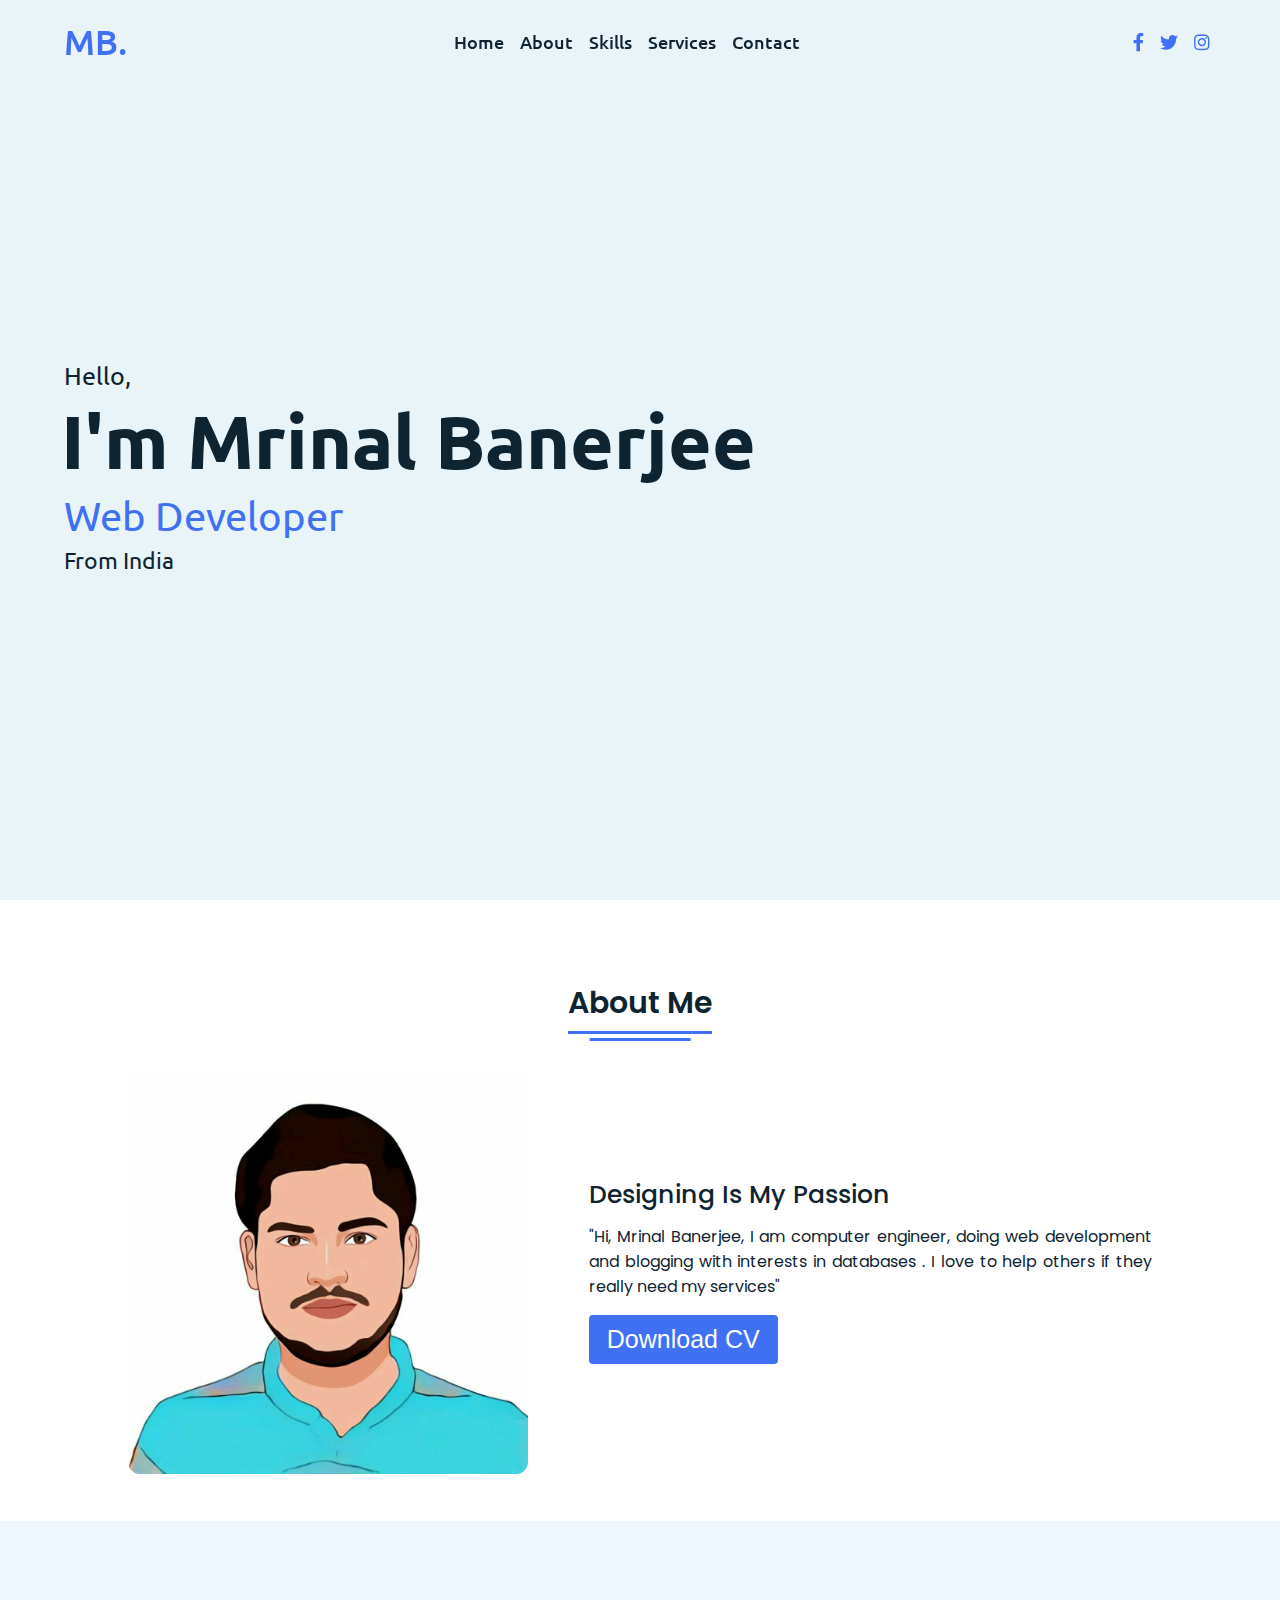
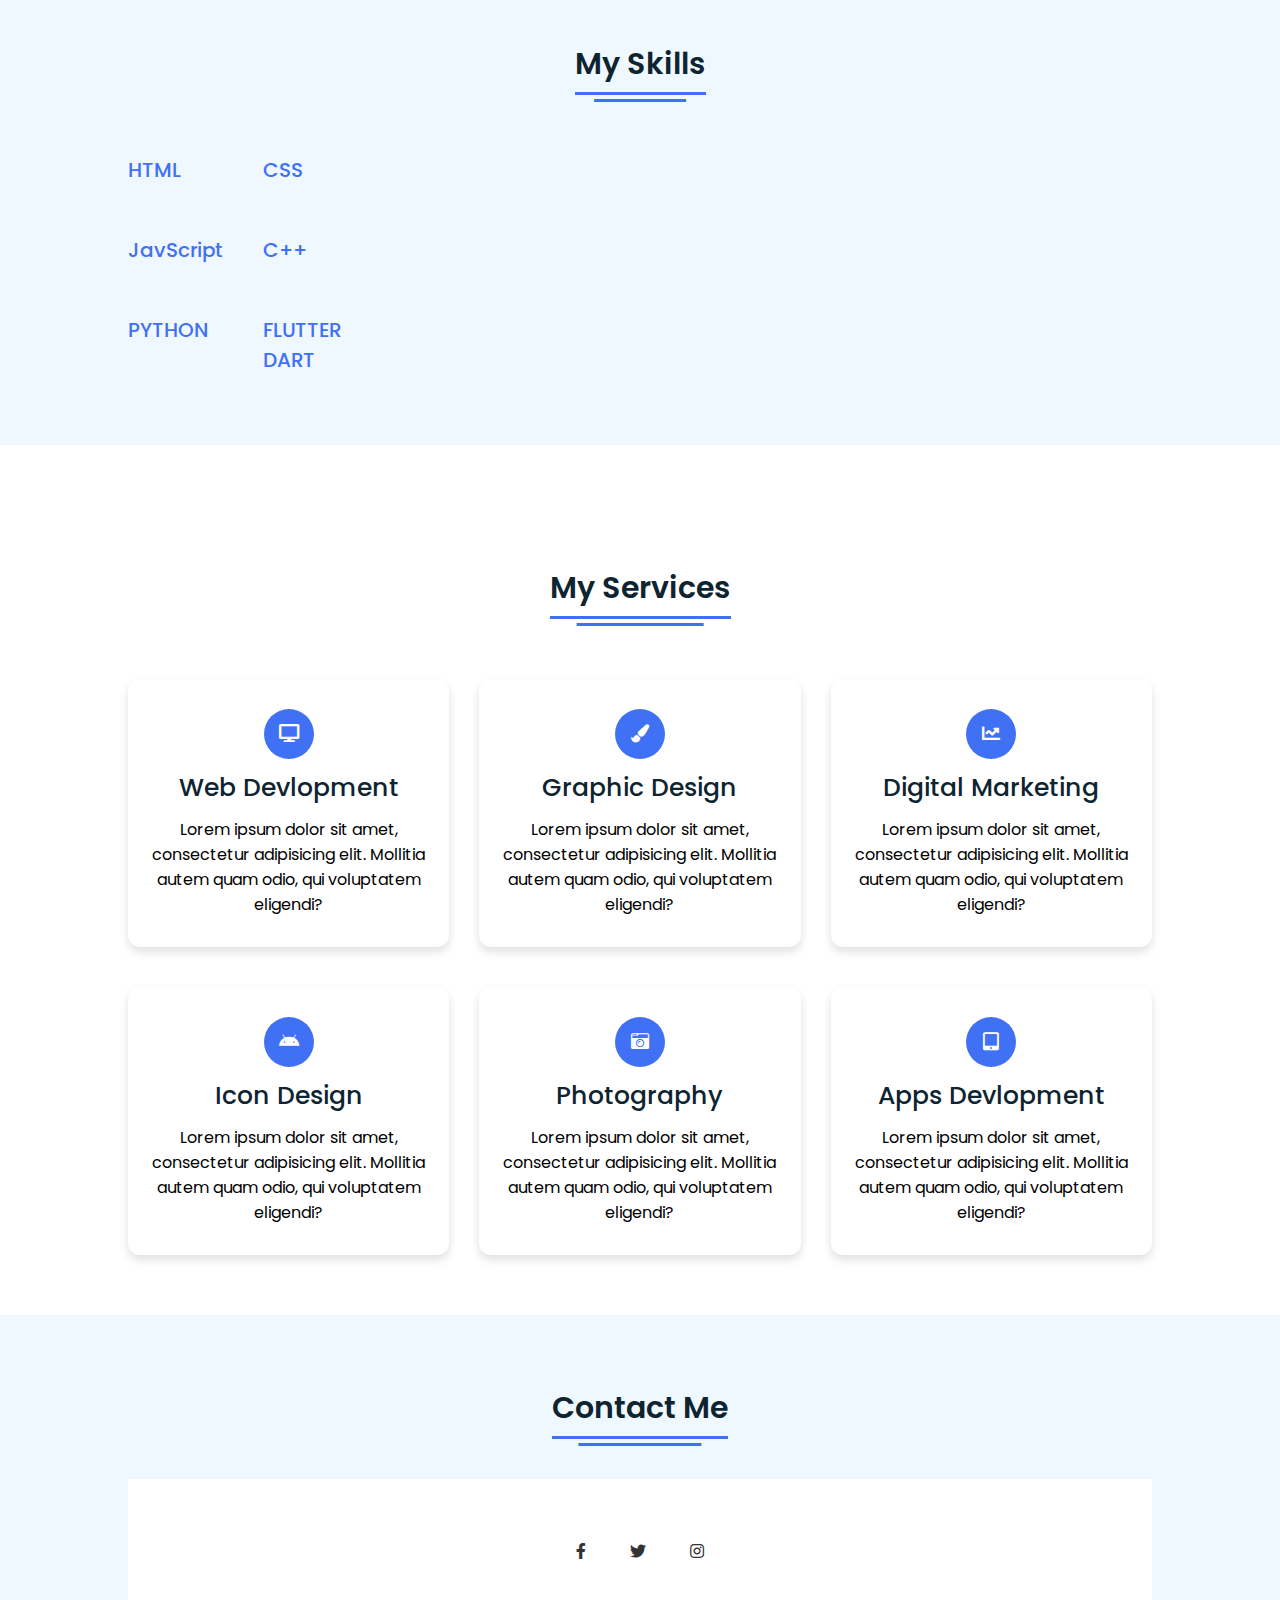
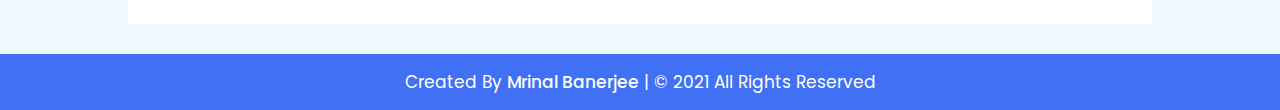
==== index.html @ da4ab326 "Update index.html" ====
<!DOCTYPE html>
<!-- Designined by indicoderz | www.youtube.com/indicoderz -->
<html lang="en" dir="ltr">
  <head>
    <meta charset="UTF-8">
    <title>Mrinal Banerjee</title>
<meta name="description" content="Hi, Mrinal Banerjee, I am computer engineer, doing web development and blogging with interests in databases . I love to help others if they really need my services">
  <meta name="keywords" content="Mrinal Banerjee, mrinal banerjee, mrinal,banerjee,mb>
  <meta name="author" content="Mrinal Banerjee">
    <link rel="stylesheet" href="style.css">
    <!-- Fontawesome CDN Link -->
    <link rel="stylesheet" href="https://cdnjs.cloudflare.com/ajax/libs/font-awesome/5.15.2/css/all.min.css"/>
     <meta name="viewport" content="width=device-width, initial-scale=1.0">
   </head>
<body>
  <!-- Move to up button -->
  <div class="scroll-button">
    <a href="#home"><i class="fas fa-arrow-up"></i></a>
  </div>
  <!-- navgaition menu -->
  <nav>
    <div class="navbar">
      <div class="logo"><a href="#">MB.</a></div>
      <ul class="menu">
          <li><a href="#home">Home</a></li>
          <li><a href="#about">About</a></li>
          <li><a href="#skills">Skills</a></li>
          <li><a href="#services">Services</a></li>
          <li><a href="#contact">Contact</a></li>
          <div class="cancel-btn">
            <i class="fas fa-times"></i>
          </div>
      </ul>
      <div class="media-icons">
        <a href="#"><i class="fab fa-facebook-f"></i></a>
        <a href="#"><i class="fab fa-twitter"></i></a>
        <a href="#"><i class="fab fa-instagram"></i></a>
      </div>
    </div>
    <div class="menu-btn">
      <i class="fas fa-bars"></i>
    </div>
  </nav>

<!-- Home Section Start -->
 <section class="home" id="home">
   <div class="home-content">
     <div class="text">
       <div class="text-one">Hello,</div>
       <div class="text-two">I'm Mrinal Banerjee</div>
       <div class="text-three">Web Developer</div>
       <div class="text-four">From India</div>
     </div>
   <!-- <div class="button">
       <button>Hire Me</button>
     </div> -->
   </div>
 </section>

<!-- About Section Start -->
<section class="about" id="about">
  <div class="content">
    <div class="title"><span>About Me</span></div>
  <div class="about-details">
    <div class="left">
      <img src="IMG_20210428_174541.jpg" alt="">
    </div>
    <div class="right">
      <div class="topic">Designing Is My Passion</div>
      <p>"Hi, Mrinal Banerjee, I am computer engineer, doing web development and blogging with interests in databases . I love to help others if they really need my services"</p>
 
<div class="button">
        <button>Download CV</button>
      </div>
    </div>
  </div>
  </div>
</section>

<!-- My Skill Section Start -->
<!-- Section Tag and Other Div will same where we need to put same CSS -->
<section class="skills" id="skills">
 <div class="content">
   <div class="title"><span>My Skills</span></div>
   <div class="skills-details">
     <div class="text">
     <!-- <div class="topic">Skills Reflects Our Knowledge</div>
       <p>Lorem ipsum dolor sit amet, consectetur adipisicing elit. Minus natus tenetur tempora? Quasi, rem quas omnis. Porro rem aspernatur reiciendis ut praesentium minima ad, quos, officia! Illo libero, et, distinctio repellat sed nesciunt est modi quaerat placeat. Quod molestiae, alias?</p>
      
 <div class="experience">
         <div class="num">10</div>
         <div class="exp">Years Of <br> Experience</div>
       </div>
     </div> -->
     <div class="boxes">
       <div class="box">
         <div class="topic">HTML</div>
         
       </div>
       <div class="box">
         <div class="topic">CSS</div>
         
       </div>
       <div class="box">
         <div class="topic">JavScript</div>
         
       </div>
       <div class="box">
         <div class="topic">C++</div>
        
       </div>
       <div class="box">
         <div class="topic">PYTHON</div>
       </div>
<div class="box">
<div class="topic">FLUTTER DART</div>
       </div>

     </div>
   </div>
 </div>
</section>

<!-- My Services Section Start -->
 <section class="services" id="services">
   <div class="content">
     <div class="title"><span>My Services</span></div>
     <div class="boxes">
       <div class="box">
         <div class="icon">
           <i class="fas fa-desktop"></i>
       </div>
       <div class="topic">Web Devlopment</div>
       <p>Lorem ipsum dolor sit amet, consectetur adipisicing elit. Mollitia autem quam odio, qui voluptatem eligendi?</p>
     </div>
       <div class="box">
         <div class="icon">
           <i class="fas fa-paint-brush"></i>
       </div>
       <div class="topic">Graphic Design</div>
       <p>Lorem ipsum dolor sit amet, consectetur adipisicing elit. Mollitia autem quam odio, qui voluptatem eligendi?</p>
     </div>
       <div class="box">
         <div class="icon">
           <i class="fas fa-chart-line"></i>
       </div>
       <div class="topic">Digital Marketing</div>
       <p>Lorem ipsum dolor sit amet, consectetur adipisicing elit. Mollitia autem quam odio, qui voluptatem eligendi?</p>
     </div>
       <div class="box">
         <div class="icon">
           <i class="fab fa-android"></i>
       </div>
       <div class="topic">Icon Design</div>
       <p>Lorem ipsum dolor sit amet, consectetur adipisicing elit. Mollitia autem quam odio, qui voluptatem eligendi?</p>
     </div>
       <div class="box">
         <div class="icon">
           <i class="fas fa-camera-retro"></i>
       </div>
       <div class="topic">Photography</div>
       <p>Lorem ipsum dolor sit amet, consectetur adipisicing elit. Mollitia autem quam odio, qui voluptatem eligendi?</p>
     </div>
       <div class="box">
         <div class="icon">
           <i class="fas fa-tablet-alt"></i>
       </div>
       <div class="topic">Apps Devlopment</div>
       <p>Lorem ipsum dolor sit amet, consectetur adipisicing elit. Mollitia autem quam odio, qui voluptatem eligendi?</p>
     </div>
   </div>
   </div>
 </section>

<!-- Contact Me section Start -->
<section class="contact" id="contact">
  <div class="content">
    <div class="title"><span>Contact Me</span></div>
    <div class="me-icons">
  <i class="fab fa-facebook-f" aria-hidden="true"></i>
  <i class="fab fa-twitter" aria-hidden="true"></i>
  <i class="fab fa-instagram" aria-hidden="true"></i>
</div>
</section>

<!-- Footer Section Start -->
<footer>
  <div class="text">
    <span>Created By <a href="https://mrinalbanerjee.github.io" >Mrinal Banerjee</a> | &#169; 2021 All Rights Reserved</span>
  </div>
</footer>

  <script src="script.js"></script>
</body>
</html>
---- style.css ----
/* Google Font CDN Link */
@import url('https://fonts.googleapis.com/css2?family=Poppins:wght@400;500;600;700&family=Ubuntu:wght@400;500;700&display=swap');
*{
  margin: 0;
  padding: 0;
  box-sizing: border-box;
  text-decoration: none;
  scroll-behavior: smooth;
}

/* Custom Scroll Bar CSS */
::-webkit-scrollbar {
    width: 10px;
}
::-webkit-scrollbar-track {
    background: #f1f1f1;
}
::-webkit-scrollbar-thumb {
    background: #6e93f7;
    border-radius: 12px;
    transition: all 0.3s ease;
}

::-webkit-scrollbar-thumb:hover {
    background: #4070f4;
}
/* navbar styling */
nav{
  position: fixed;
  width: 100%;
  padding: 20px 0;
  z-index: 998;
  transition: all 0.3s ease;
  font-family: 'Ubuntu', sans-serif;
}
nav.sticky{
  background: #4070f4;
  padding: 13px 0;
}
nav .navbar{
  width: 90%;
  display: flex;
  justify-content: space-between;
  align-items: center;
  margin: auto;
}
nav .navbar .logo a{
  font-weight: 500;
  font-size: 35px;
  color: #4070f4;
}
nav.sticky .navbar .logo a{
  color: #fff;
}
nav .navbar .menu{
  display: flex;
  position: relative;
}
nav .navbar .menu li{
  list-style: none;
  margin: 0 8px;
}
.navbar .menu a{
  font-size: 18px;
  font-weight: 500;
  color: #0E2431;
  padding: 6px 0;
  transition: all 0.4s ease;
}
.navbar .menu a:hover{
  color: #4070f4;
}
nav.sticky .menu a{
  color: #FFF;
}
nav.sticky .menu a:hover{
  color: #0E2431;
}
.navbar .media-icons a{
  color: #4070f4;
  font-size: 18px;
  margin: 0 6px;
}
nav.sticky .media-icons a{
  color: #FFF;
}

/* Side Navigation Menu Button CSS */
nav .menu-btn,
.navbar .menu .cancel-btn{
  position: absolute;
  color: #fff;
  right: 30px;
  top: 20px;
  font-size: 20px;
  cursor: pointer;
  transition: all 0.3s ease;
  display: none;
}
nav .menu-btn{
  color: #4070f4;
}
nav.sticky .menu-btn{
  color: #FFF;
}
.navbar .menu .menu-btn{
  color: #fff;
}

/* home section styling */
.home{
  height: 100vh;
  width: 100%;
  background: #e8f4f8;
  background-size: cover;
  background-position: center;
  background-attachment: fixed;
  font-family: 'Ubuntu', sans-serif;
}
.home .home-content{
  width: 90%;
  height: 100%;
  margin: auto;
  display: flex;
  flex-direction: column;
  justify-content: center;
}
.home .text-one{
  font-size: 25px;
  color: #0E2431;
}
.home .text-two{
  color: #0E2431;
  font-size: 75px;
  font-weight: 600;
  margin-left: -3px;
}
.home .text-three{
  font-size: 40px;
  margin: 5px 0;
  color: #4070f4;
}
.home .text-four{
  font-size: 23px;
  margin: 5px 0;
  color: #0E2431;
}
.home .button{
  margin: 14px 0;
}
.home .button button{
  outline: none;
  padding: 8px 16px;
  border-radius: 6px;
  font-size: 25px;
  font-weight: 400;
  background: #4070f4;
  color: #fff;
  cursor: pointer;
  border: 2px solid transparent;
  transition: all 0.4s ease;
}
.home .button button:hover{
  border-color: #4070f4;
  background-color: #fff;
  color: #4070f4;
}

/* About Section Styling */
/* Those Elements Where We Have Apply Same CSS,
 I'm Selecting Directly 'Section Tag' and 'Class'  */
section{
  padding-top: 40px;
}
section .content{
  width: 80%;
  margin: 40px auto;
  font-family: 'Poppins', sans-serif;
}
.about .about-details{
  display: flex;
  justify-content: space-between;
  align-items: center;
}
section .title{
  display: flex;
  justify-content: center;
  margin-bottom: 40px;
}
section .title span{
  color: #0E2431;
  font-size: 30px;
  font-weight: 600;
  position: relative;
  padding-bottom: 8px;
}
section .title span::before,
section .title span::after{
  content: '';
  position: absolute;
  height: 3px;
  width: 100%;
  background: #4070f4;
  left: 0;
  bottom: 0;
}
section .title span::after{
  bottom: -7px;
  width: 70%;
  left: 50%;
  transform: translateX(-50%);
}
.about .about-details .left{
  width: 45%;
}
.about .left img{
  height: 400px;
  width: 400px;
  object-fit: cover;
  border-radius: 12px;
}
.about-details .right{
  width: 55%;
}
section  .topic{
  color: #0E2431;
  font-size: 25px;
  font-weight: 500;
  margin-bottom: 10px;
}
.about-details .right p{
  text-align: justify;
  color: #0E2431;
}
section .button{
  margin: 16px 0;
}
section .button button{
  outline: none;
  padding: 8px 16px;
  border-radius: 4px;
  font-size: 25px;
  font-weight: 400;
  background: #4070f4;
  color: #fff;
  border: 2px solid transparent;
  cursor: pointer;
  transition: all 0.4s ease;
}
section .button button:hover{
  border-color: #4070f4;
  background-color: #fff;
  color: #4070f4;
}

 /* My Skills CSS */
 .skills{
   background: #F0F8FF;
 }
 .skills .content{
   padding: 40px 0;
 }
 .skills .skills-details{
   display: flex;
   justify-content: space-between;
   align-items: center;
 }
 .skills-details .text{
   width: 50%;
 }
 .skills-details p{
   color: #0E2431;
   text-align: justify;
 }
.skills .skills-details .experience{
  display: flex;
  align-items: center;
  margin: 0 10px;
}
.skills-details .experience .num{
  color: #0E2431;
  font-size: 80px;
}
.skills-details .experience .exp{
  color: #0E2431;
  margin-left: 20px;
  font-size: 18px;
  font-weight: 500;
  margin: 0 6px;
}
.skills-details .boxes{
  width: 45%;
  display: flex;
  flex-wrap: wrap;
  justify-content: space-between;
}
.skills-details .box{
  width: calc(100% / 2 - 20px);
  margin: 20px 0;
}
.skills-details .boxes .topic{
  font-size: 20px;
  color: #4070f4;
}
.skills-details .boxes .per{
  font-size: 60px;
  color: #4070f4;
}

/* My Services CSS */
.services .boxes{
  display: flex;
  flex-wrap: wrap;
  justify-content: space-between;
}
.services .boxes .box{
  margin: 20px 0;
  width: calc(100% / 3 - 20px);
  text-align: center;
  border-radius: 12px;
  padding: 30px 10px;
  box-shadow: 0 5px 10px rgba(0, 0, 0, 0.12);
  cursor: default;
  transition: all 0.4s ease;
}
.services .boxes .box:hover{
  background: #4070f4;
  color: #fff;
}
.services .boxes .box .icon{
  height: 50px;
  width: 50px;
  background: #4070f4;
  border-radius: 50%;
  text-align: center;
  line-height: 50px;
  font-size: 18px;
  color: #fff;
  margin: 0 auto 10px auto;
  transition: all 0.4s ease;
}
.boxes .box:hover .icon{
  background-color: #fff;
  color: #4070f4;
}
.services .boxes .box:hover .topic,
.services .boxes .box:hover p{
  color: #0E2431;
  transition: all 0.4s ease;
}
.services .boxes .box:hover .topic,
.services .boxes .box:hover p{
  color: #fff;
}
/* Contact Me CSS */
.contact{
  background: #F0F8FF;
}
.contact .content{
  margin: 0 auto;
  padding: 30px 0;
}
.contact .text{
  width: 80%;
  text-align: center;
  margin: auto;
}

/* Footer CSS */
footer{
  background: #4070f4;
  padding: 15px 0;
  text-align: center;
  font-family: 'Poppins', sans-serif;
}
footer .text span{
  font-size: 17px;
  font-weight: 400;
  color: #fff;
}
footer .text span a{
  font-weight: 500;
  color: #FFF;
}
footer .text span a:hover{
  text-decoration: underline;
}
/* Scroll TO Top Button CSS */
.scroll-button a{
  position: fixed;
  bottom: 20px;
  right: 20px;
  color: #fff;
  background: #4070f4;
  padding: 7px 12px;;
  font-size: 18px;
  border-radius: 6px;
  box-shadow: rgba(0, 0, 0, 0.15);
  display: none;
}

/* Responsive Media Query */
@media (max-width: 1190px) {
  section .content{
    width: 85%;
  }
}
@media (max-width: 1000px) {
  .about .about-details{
    justify-content: center;
    flex-direction: column;
  }
  .about .about-details .left{
    display: flex;
    justify-content: center;
    width: 100%;
  }
  .about-details .right{
    width: 90%;
    margin: 40px 0;
  }
  .services .boxes .box{
    margin: 20px 0;
    width: calc(100% / 2 - 20px);
  }
}
@media (max-width: 900px) {
  .about .left img{
    height: 350px;
    width: 350px;
  }
}

@media (max-width: 750px) {
  nav .navbar{
    width: 90%;
  }
  nav .navbar .menu{
    position: fixed;
    left: -100%;
    top: 0;
    background: #0E2431;
    height: 100vh;
    max-width: 400px;
    width: 100%;
    padding-top: 60px;
    flex-direction: column;
    align-items: center;
    transition: all 0.5s ease;
  }
  .navbar.active .menu{
    left: 0;
  }
  nav .navbar .menu a{
    font-size: 23px;
    display: block;
    color: #fff;
    margin: 10px 0;
  }
  nav.sticky .menu a:hover{
    color: #4070f4;
  }
  nav .navbar .media-icons{
    display: none;
  }
  nav .menu-btn,
  .navbar .menu .cancel-btn{
    display: block;
  }
  .home .text-two{
    font-size: 65px;
  }
  .home .text-three{
    font-size: 35px;
  }
  .skills .skills-details{
    align-items: center;
    justify-content: center;
    flex-direction: column;
  }
  .skills-details .text{
    width: 100%;
    margin-bottom: 50px;
  }
  .skills-details .boxes{
    justify-content: center;
    align-items: center;
    width: 100%;
  }
  .services .boxes .box{
    margin: 20px 0;
    width: 100%;
  }
  .contact .text{
    width: 100%;
}
}

@media (max-width: 500px){
  .home .text-two{
    font-size: 55px;
  }
  .home .text-three{
    font-size: 33px;
  }
  .skills-details .boxes .per{
    font-size: 50px;
    color: #4070f4;
  }
}
.me-icons{
  padding: 60px 0;
  text-align: center;
  background: #fff;
  i{
    margin: 0 20px;
    color: #333;
    cursor: pointer;
  }
}

.me-icons {
  i{
    &:hover{
	    		color: #ef43a1;
	    		@include transition(all 300ms cubic-bezier(0.785, 0.135, 0.15, 0.86));
          @include transform(scale(1.5));
    }
  }
}
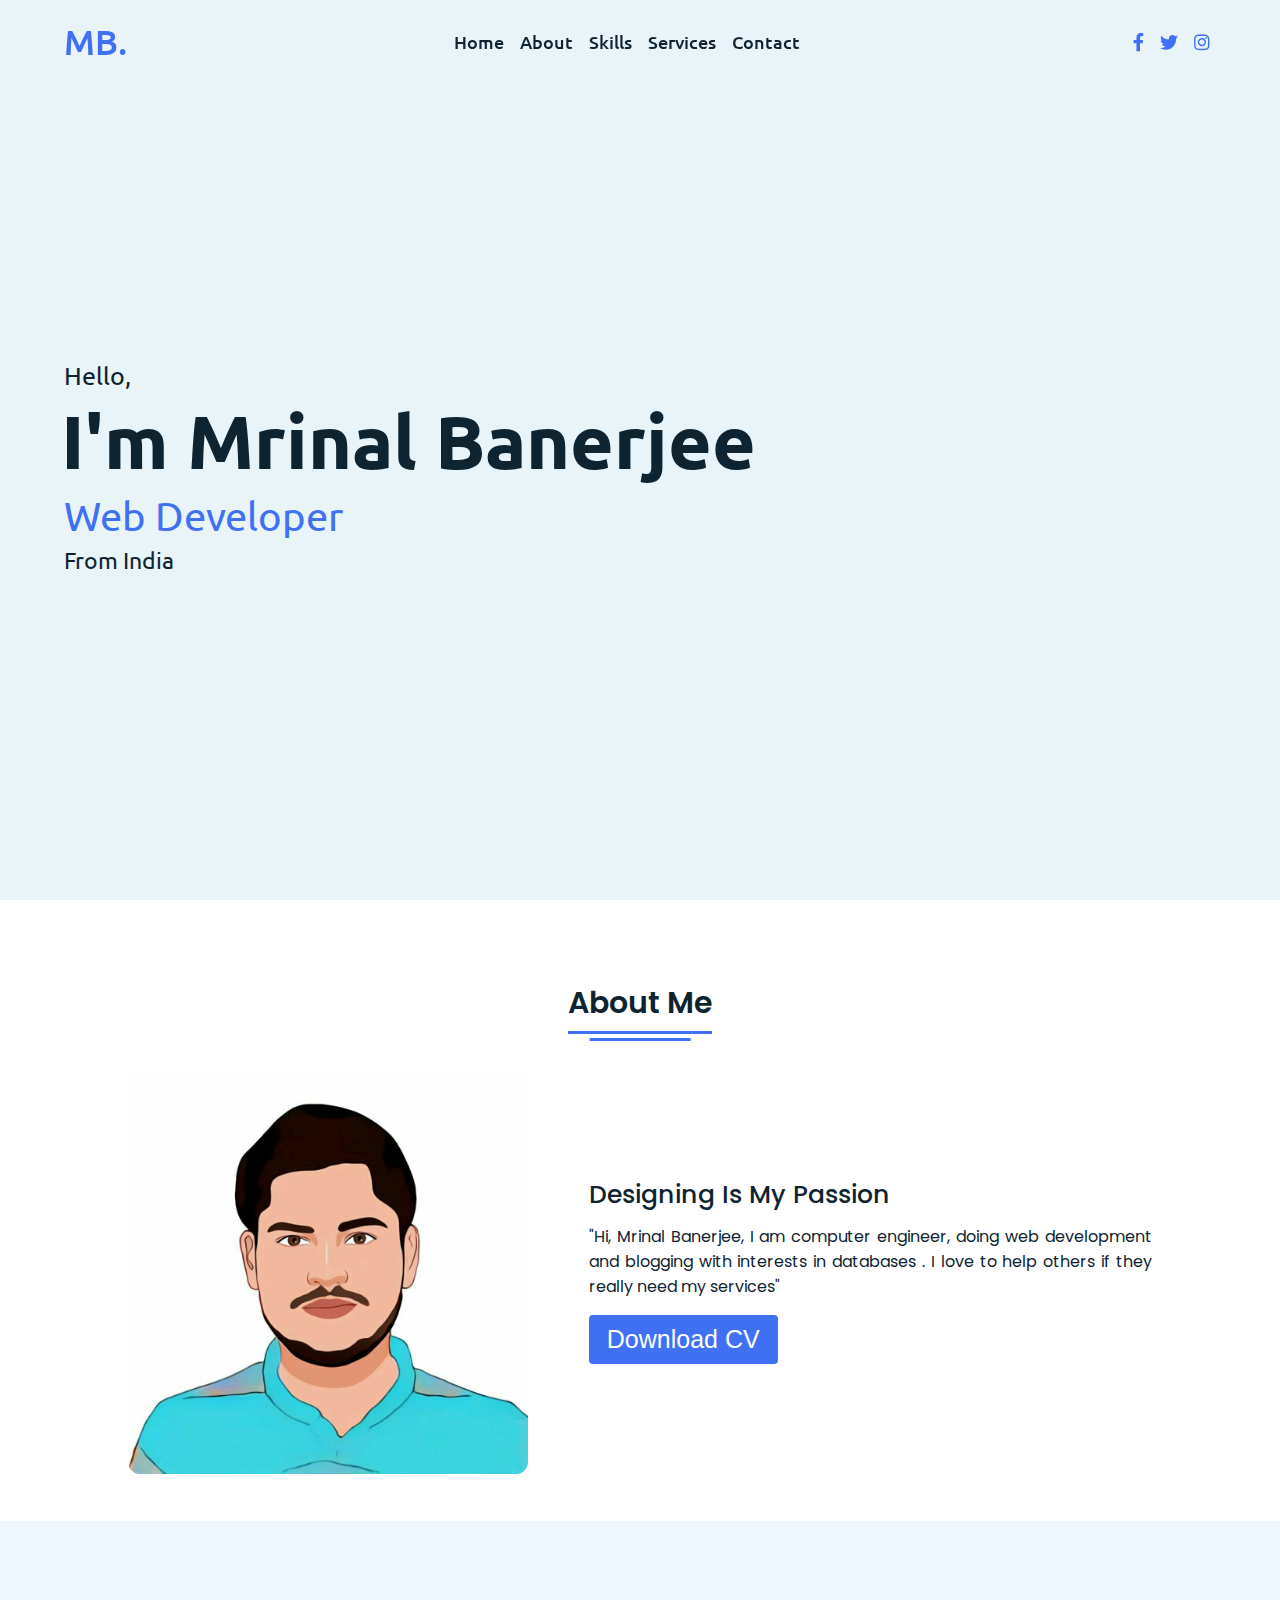
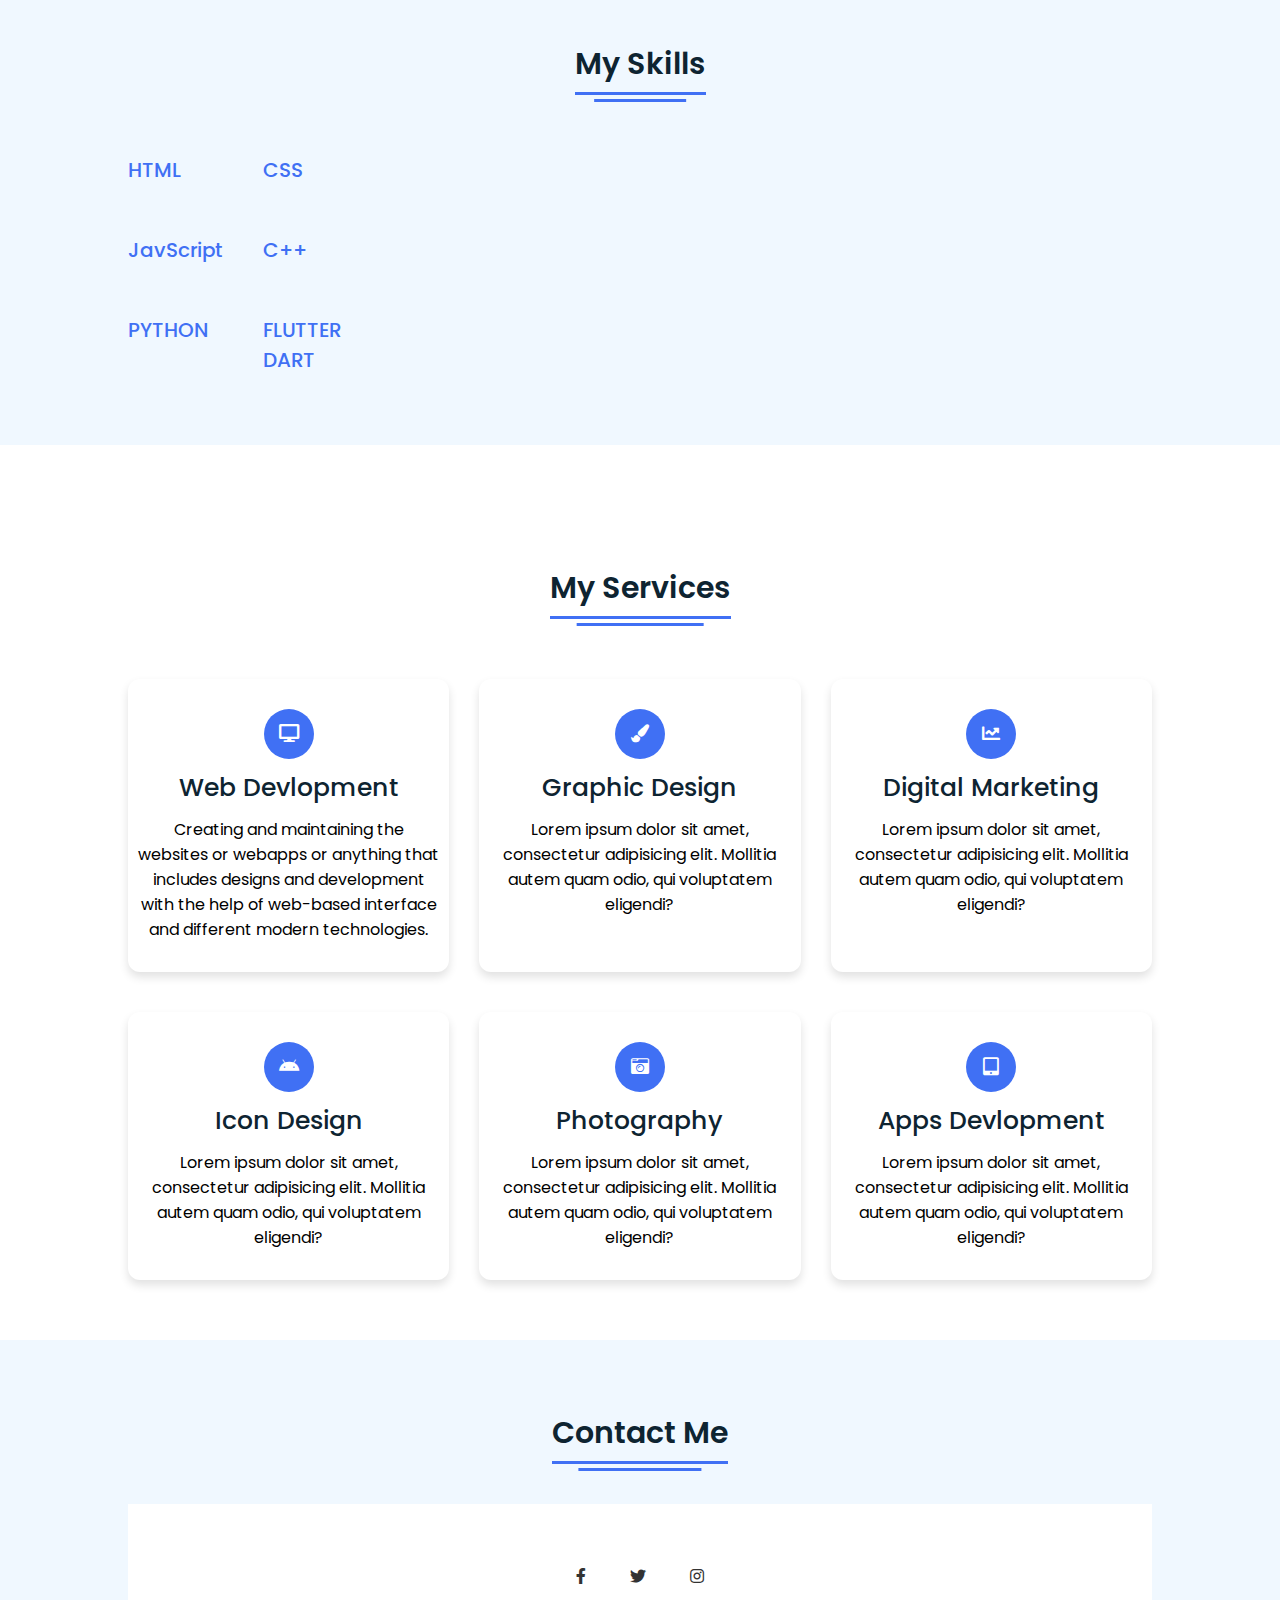
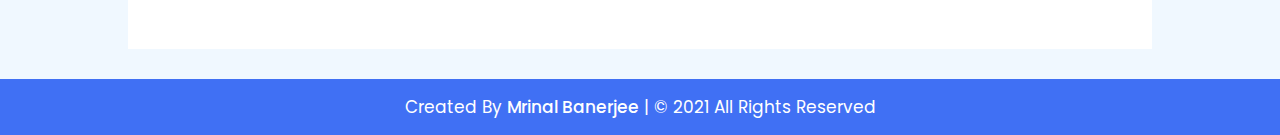
==== commit ebe1af01: "Update index.html" ====
--- a/index.html
+++ b/index.html
@@ -131,8 +131,8 @@
            <i class="fas fa-desktop"></i>
        </div>
        <div class="topic">Web Devlopment</div>
-       <p>Lorem ipsum dolor sit amet, consectetur adipisicing elit. Mollitia autem quam odio, qui voluptatem eligendi?</p>
-     </div>
+       <p>Creating and maintaining the websites or webapps or anything that includes designs and development with the help of web-based interface and different modern technologies.</p>
+</div>
        <div class="box">
          <div class="icon">
            <i class="fas fa-paint-brush"></i>
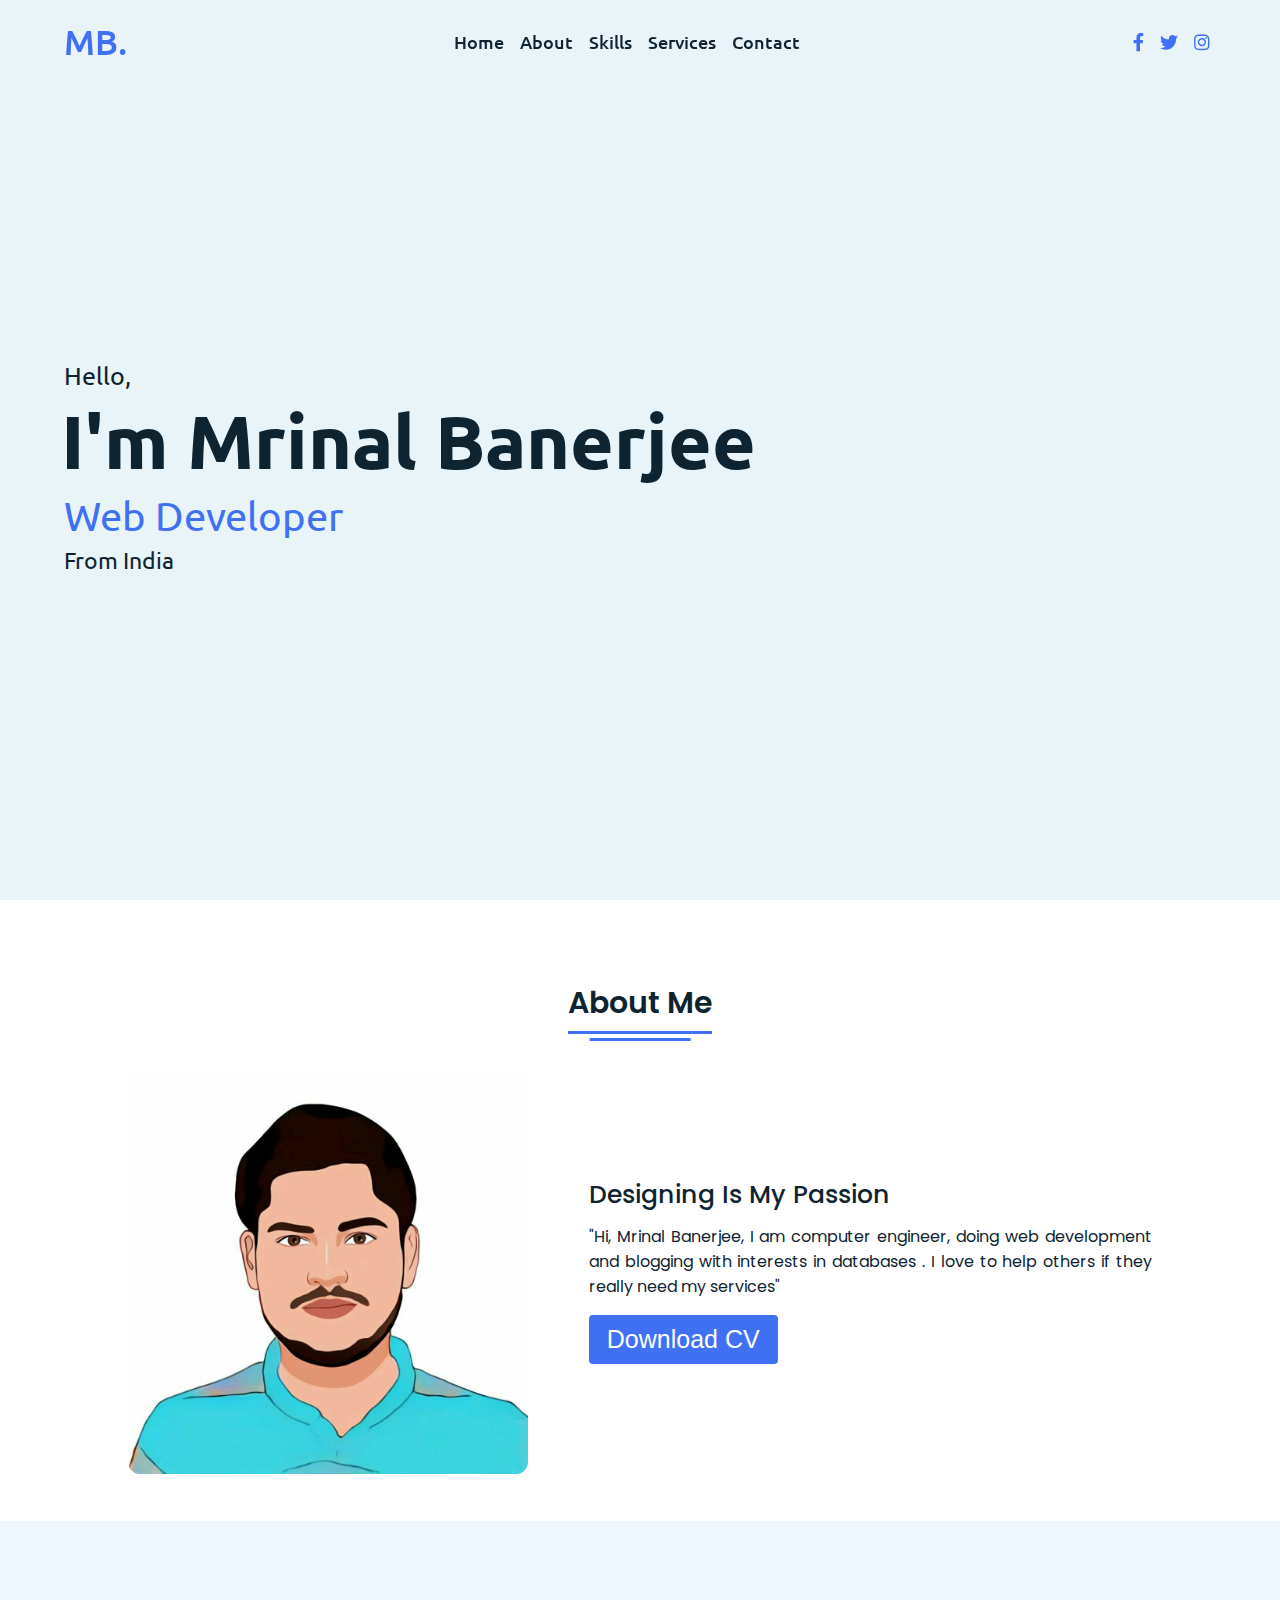
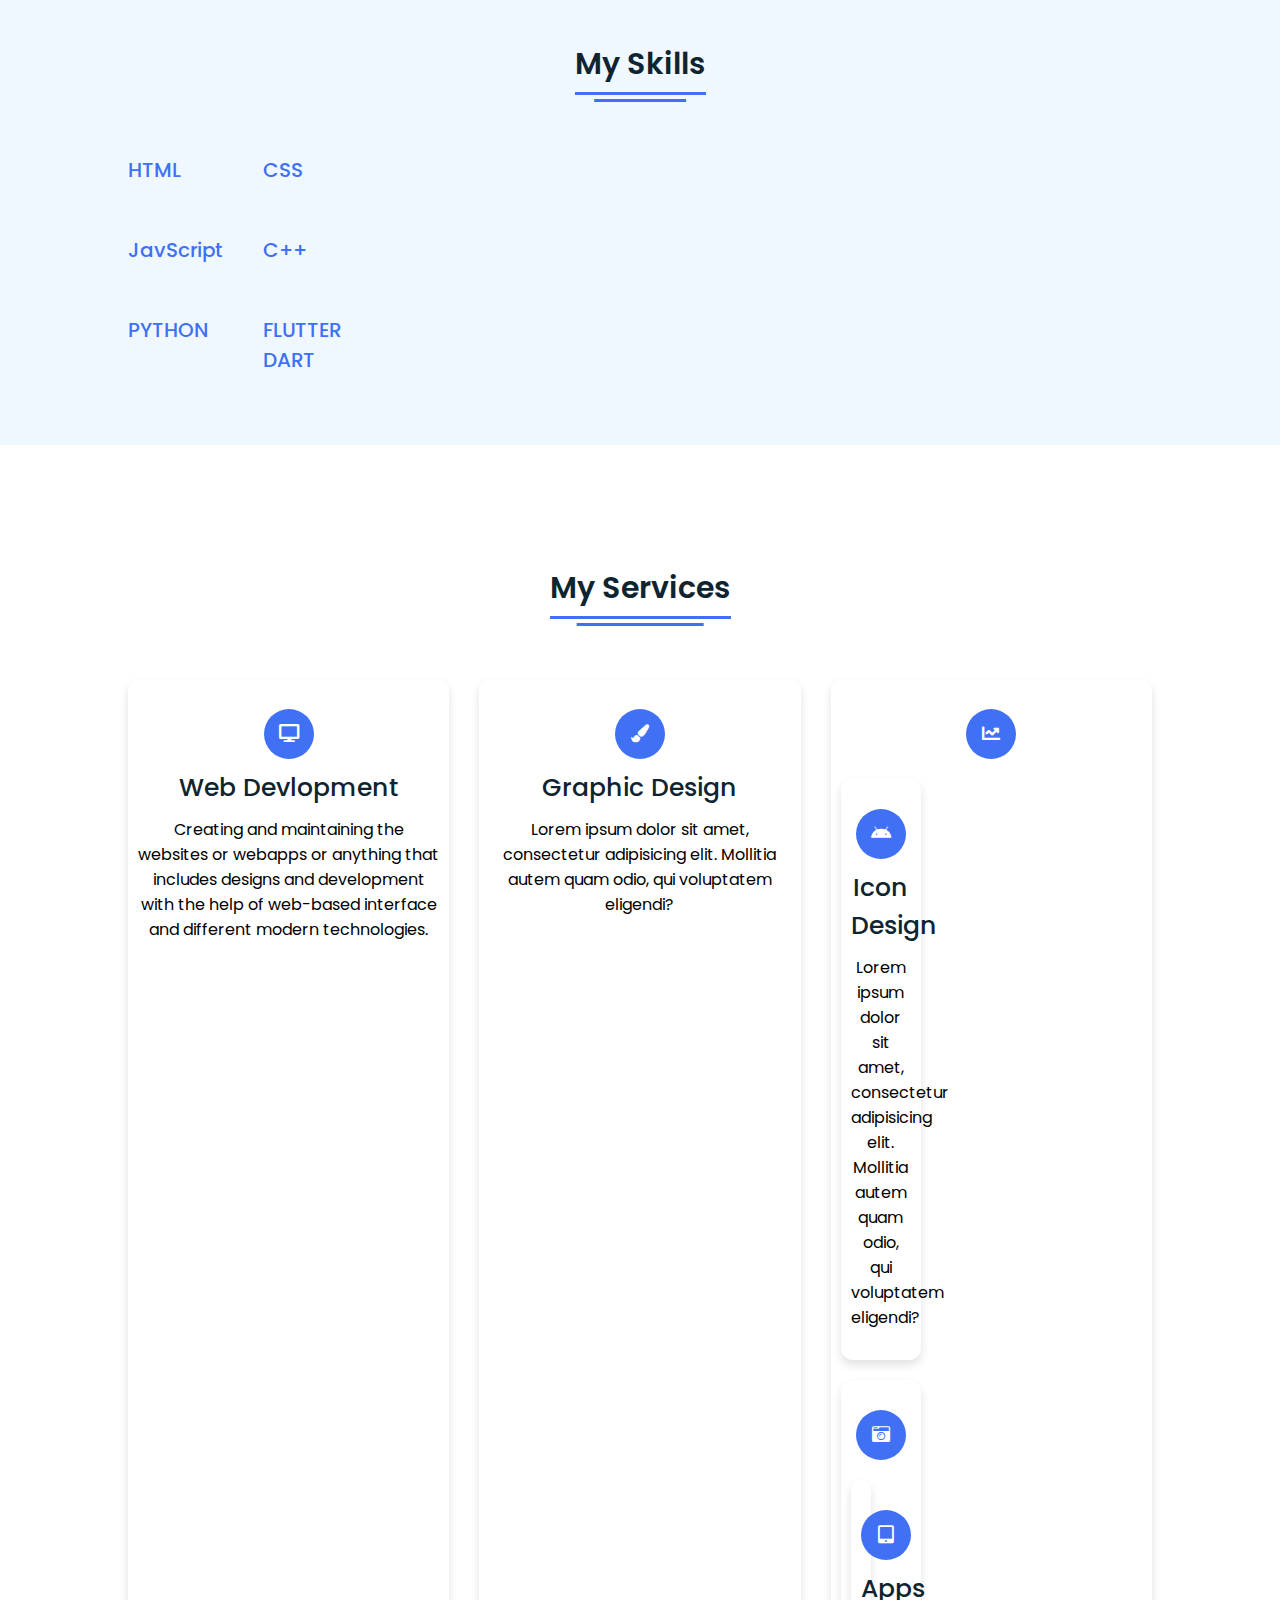
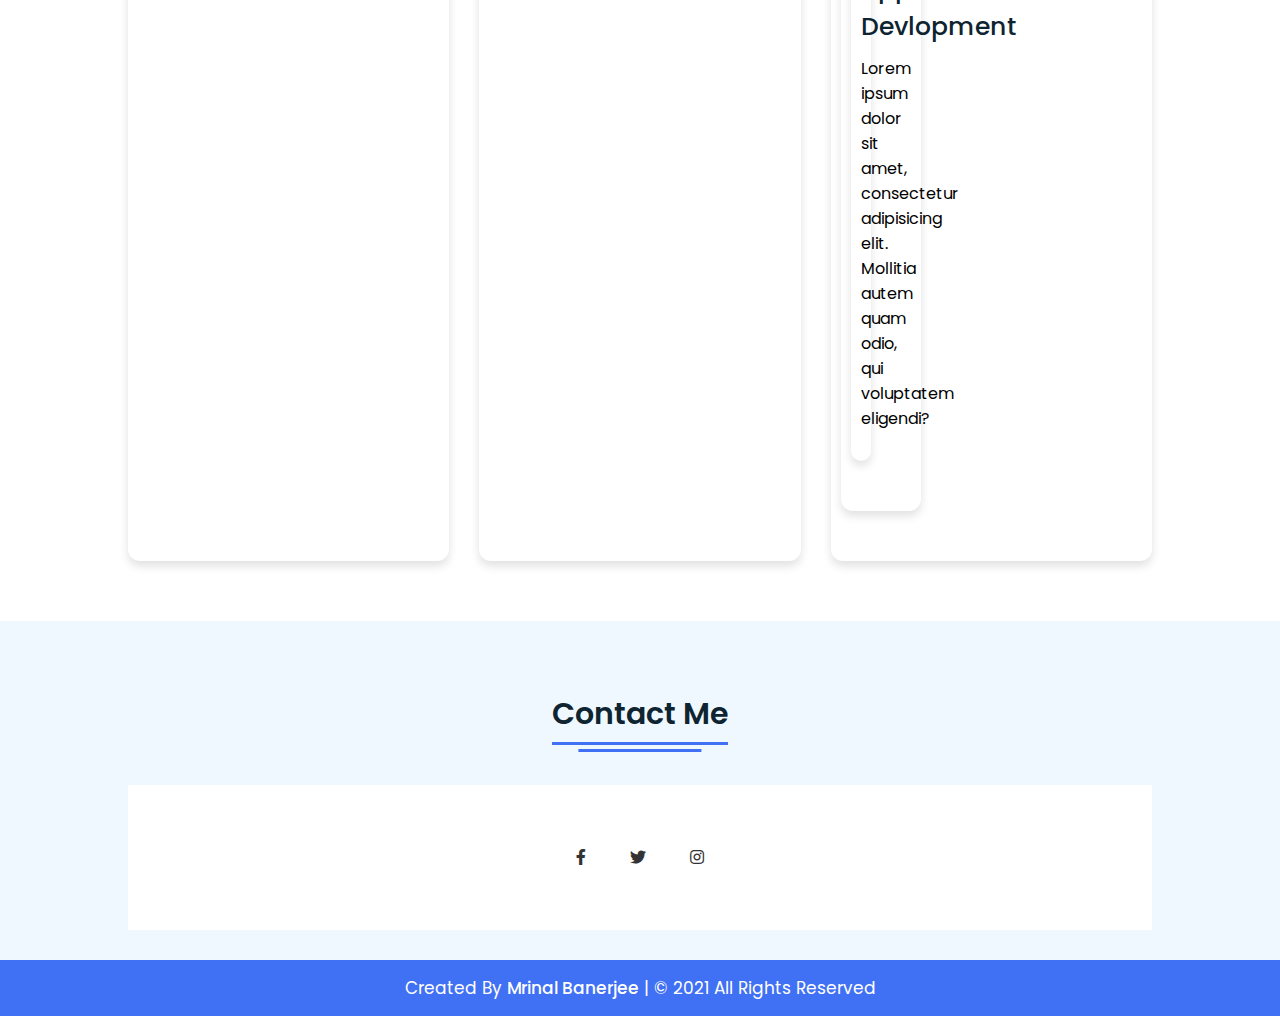
==== commit ab03f6b1: "Update index.html" ====
--- a/index.html
+++ b/index.html
@@ -144,9 +144,9 @@
          <div class="icon">
            <i class="fas fa-chart-line"></i>
        </div>
-       <div class="topic">Digital Marketing</div>
+      <!-- <div class="topic">Digital Marketing</div>
        <p>Lorem ipsum dolor sit amet, consectetur adipisicing elit. Mollitia autem quam odio, qui voluptatem eligendi?</p>
-     </div>
+     </div> -->
        <div class="box">
          <div class="icon">
            <i class="fab fa-android"></i>
@@ -158,9 +158,9 @@
          <div class="icon">
            <i class="fas fa-camera-retro"></i>
        </div>
-       <div class="topic">Photography</div>
+      <!-- <div class="topic">Photography</div>
        <p>Lorem ipsum dolor sit amet, consectetur adipisicing elit. Mollitia autem quam odio, qui voluptatem eligendi?</p>
-     </div>
+     </div> -->
        <div class="box">
          <div class="icon">
            <i class="fas fa-tablet-alt"></i>
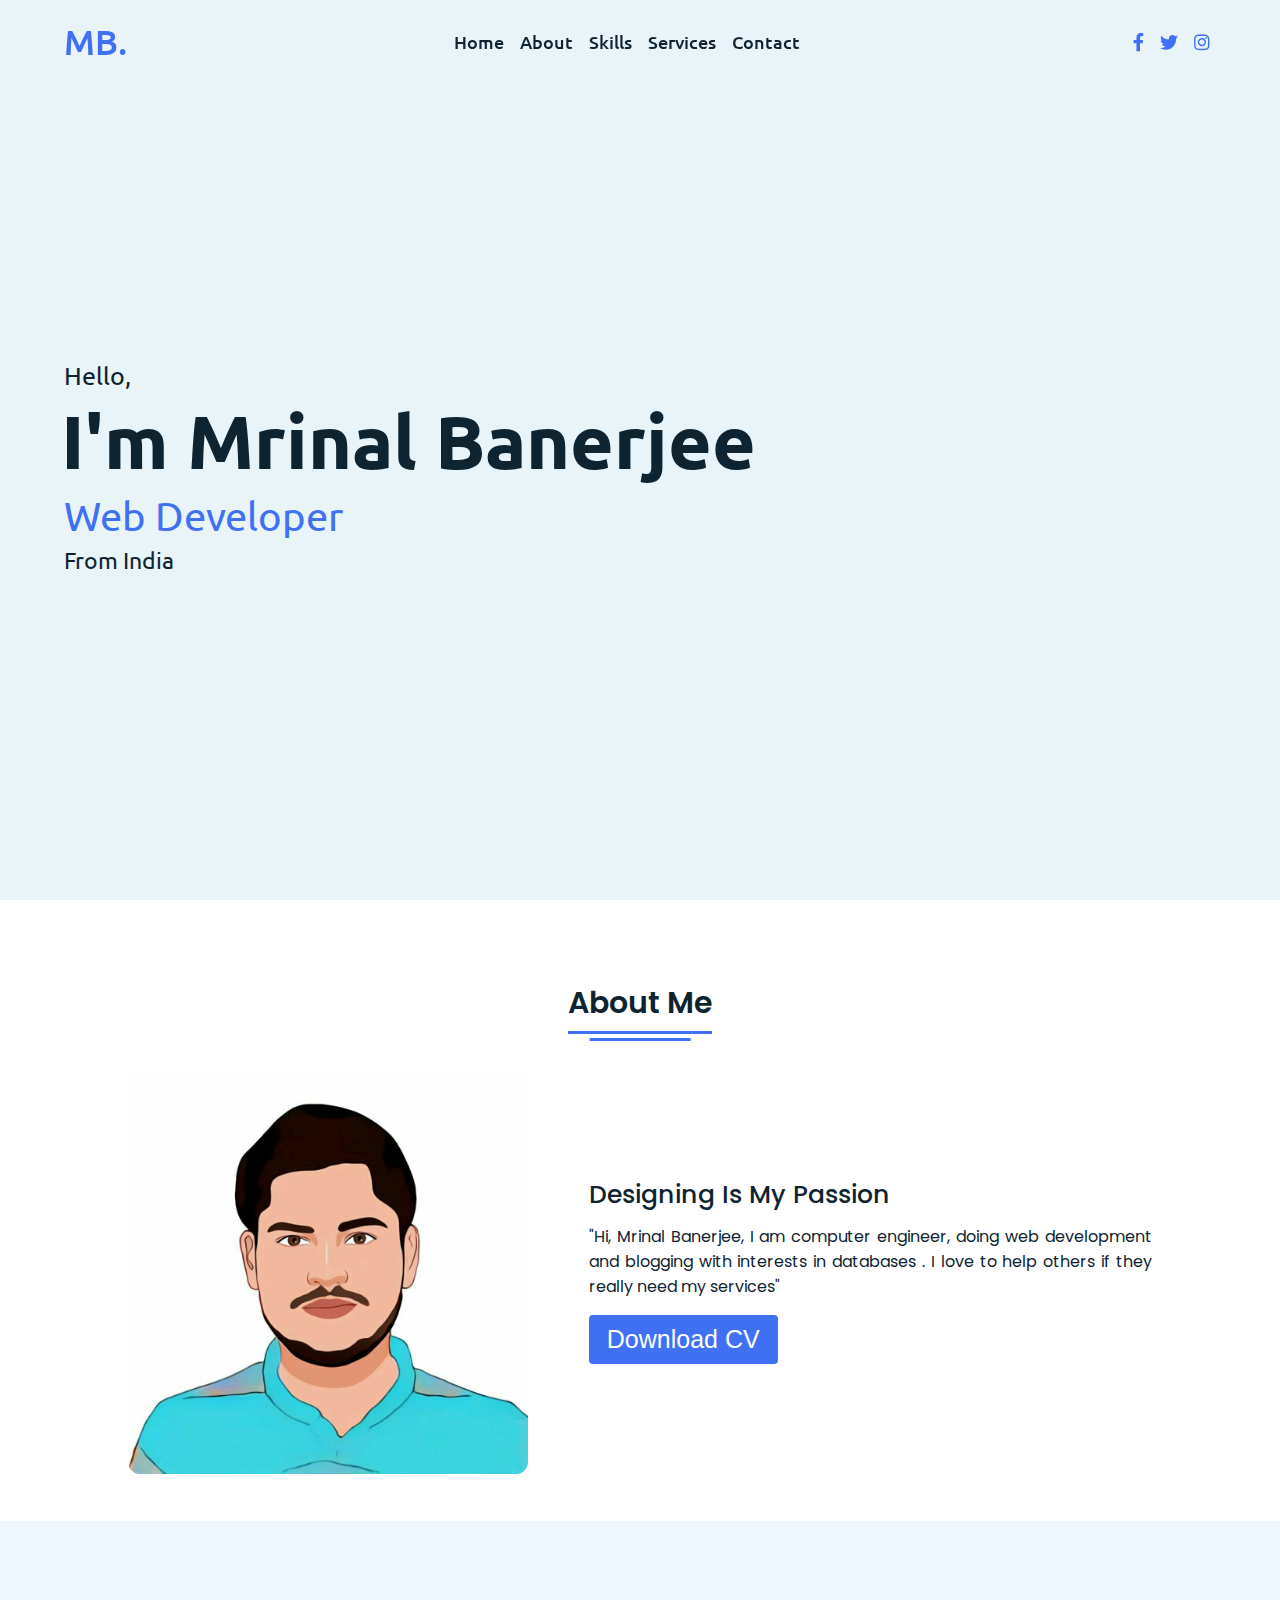
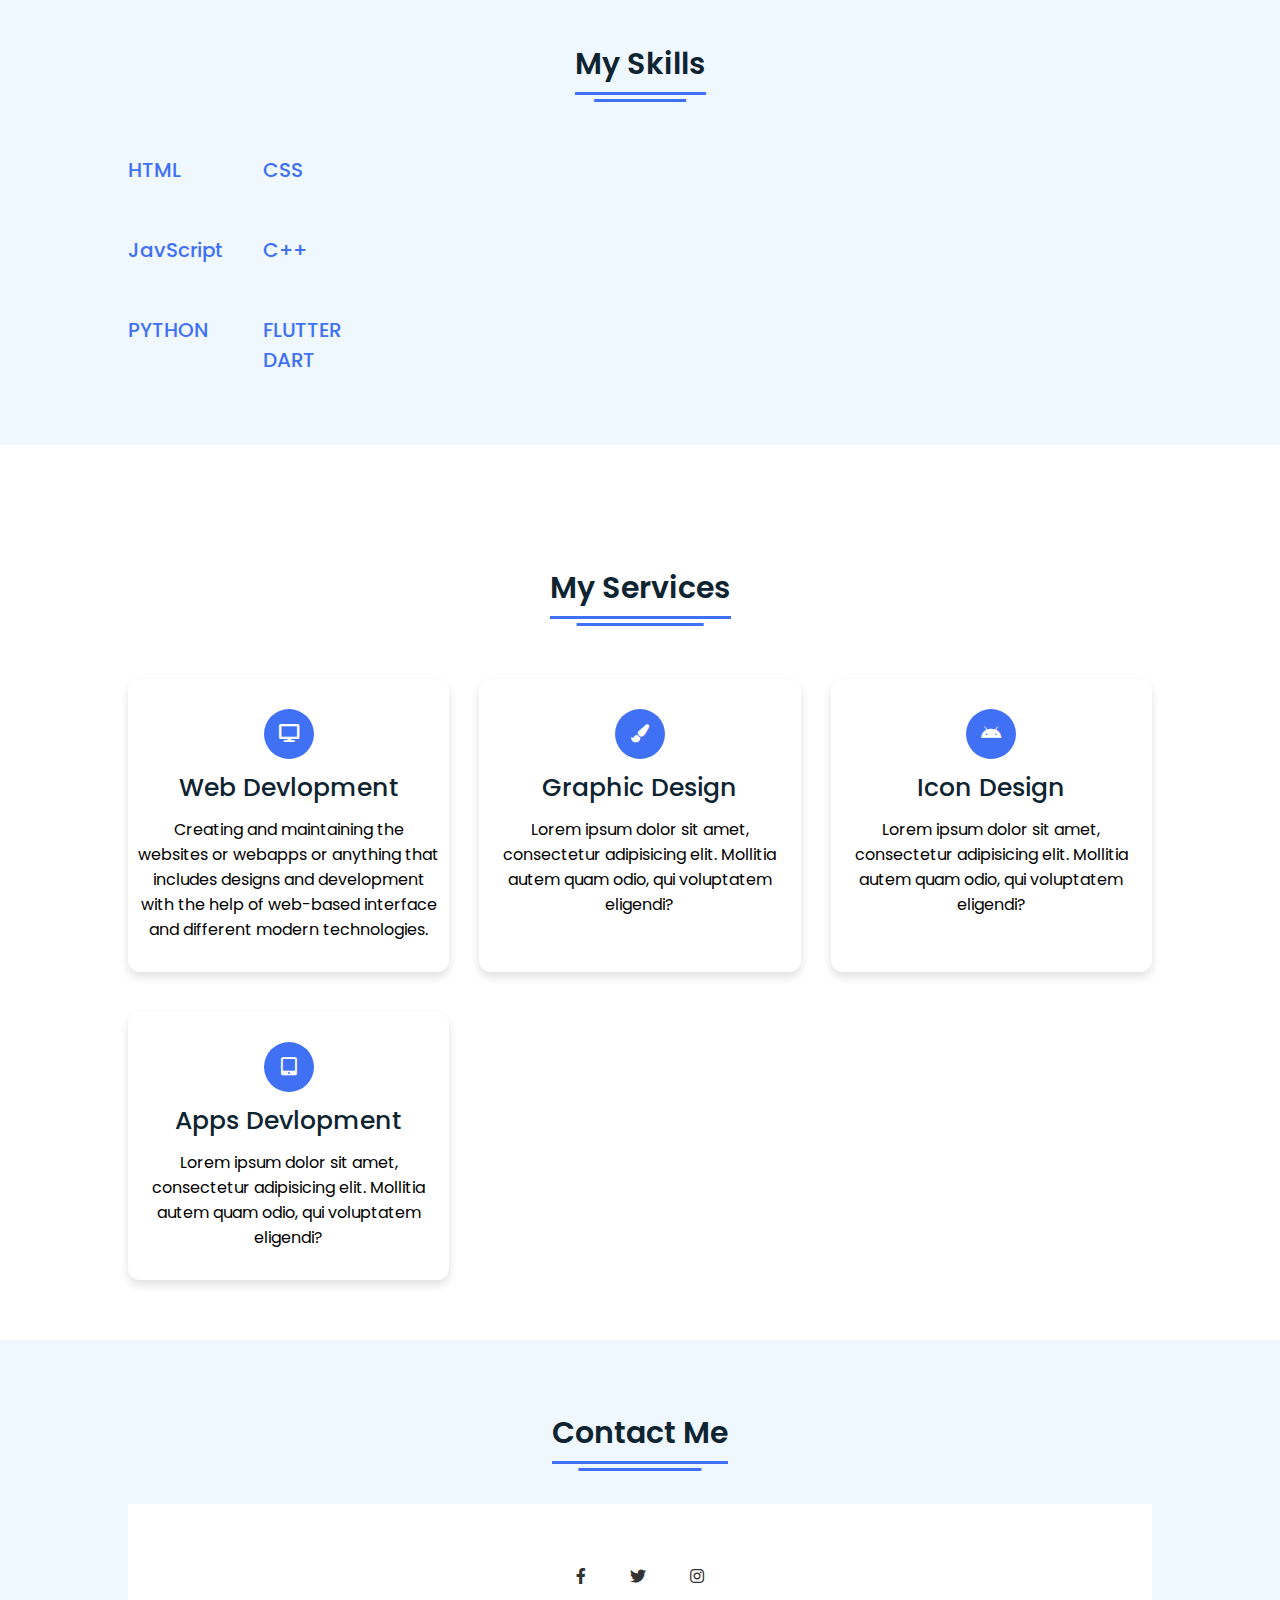
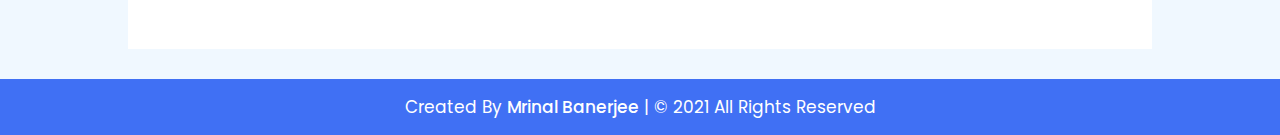
==== commit 05accf31: "Update index.html" ====
--- a/index.html
+++ b/index.html
@@ -140,11 +140,11 @@
        <div class="topic">Graphic Design</div>
        <p>Lorem ipsum dolor sit amet, consectetur adipisicing elit. Mollitia autem quam odio, qui voluptatem eligendi?</p>
      </div>
-       <div class="box">
+     <!--  <div class="box">
          <div class="icon">
            <i class="fas fa-chart-line"></i>
        </div>
-      <!-- <div class="topic">Digital Marketing</div>
+      <div class="topic">Digital Marketing</div>
        <p>Lorem ipsum dolor sit amet, consectetur adipisicing elit. Mollitia autem quam odio, qui voluptatem eligendi?</p>
      </div> -->
        <div class="box">
@@ -154,11 +154,11 @@
        <div class="topic">Icon Design</div>
        <p>Lorem ipsum dolor sit amet, consectetur adipisicing elit. Mollitia autem quam odio, qui voluptatem eligendi?</p>
      </div>
-       <div class="box">
+     <!--  <div class="box">
          <div class="icon">
            <i class="fas fa-camera-retro"></i>
        </div>
-      <!-- <div class="topic">Photography</div>
+       <div class="topic">Photography</div>
        <p>Lorem ipsum dolor sit amet, consectetur adipisicing elit. Mollitia autem quam odio, qui voluptatem eligendi?</p>
      </div> -->
        <div class="box">
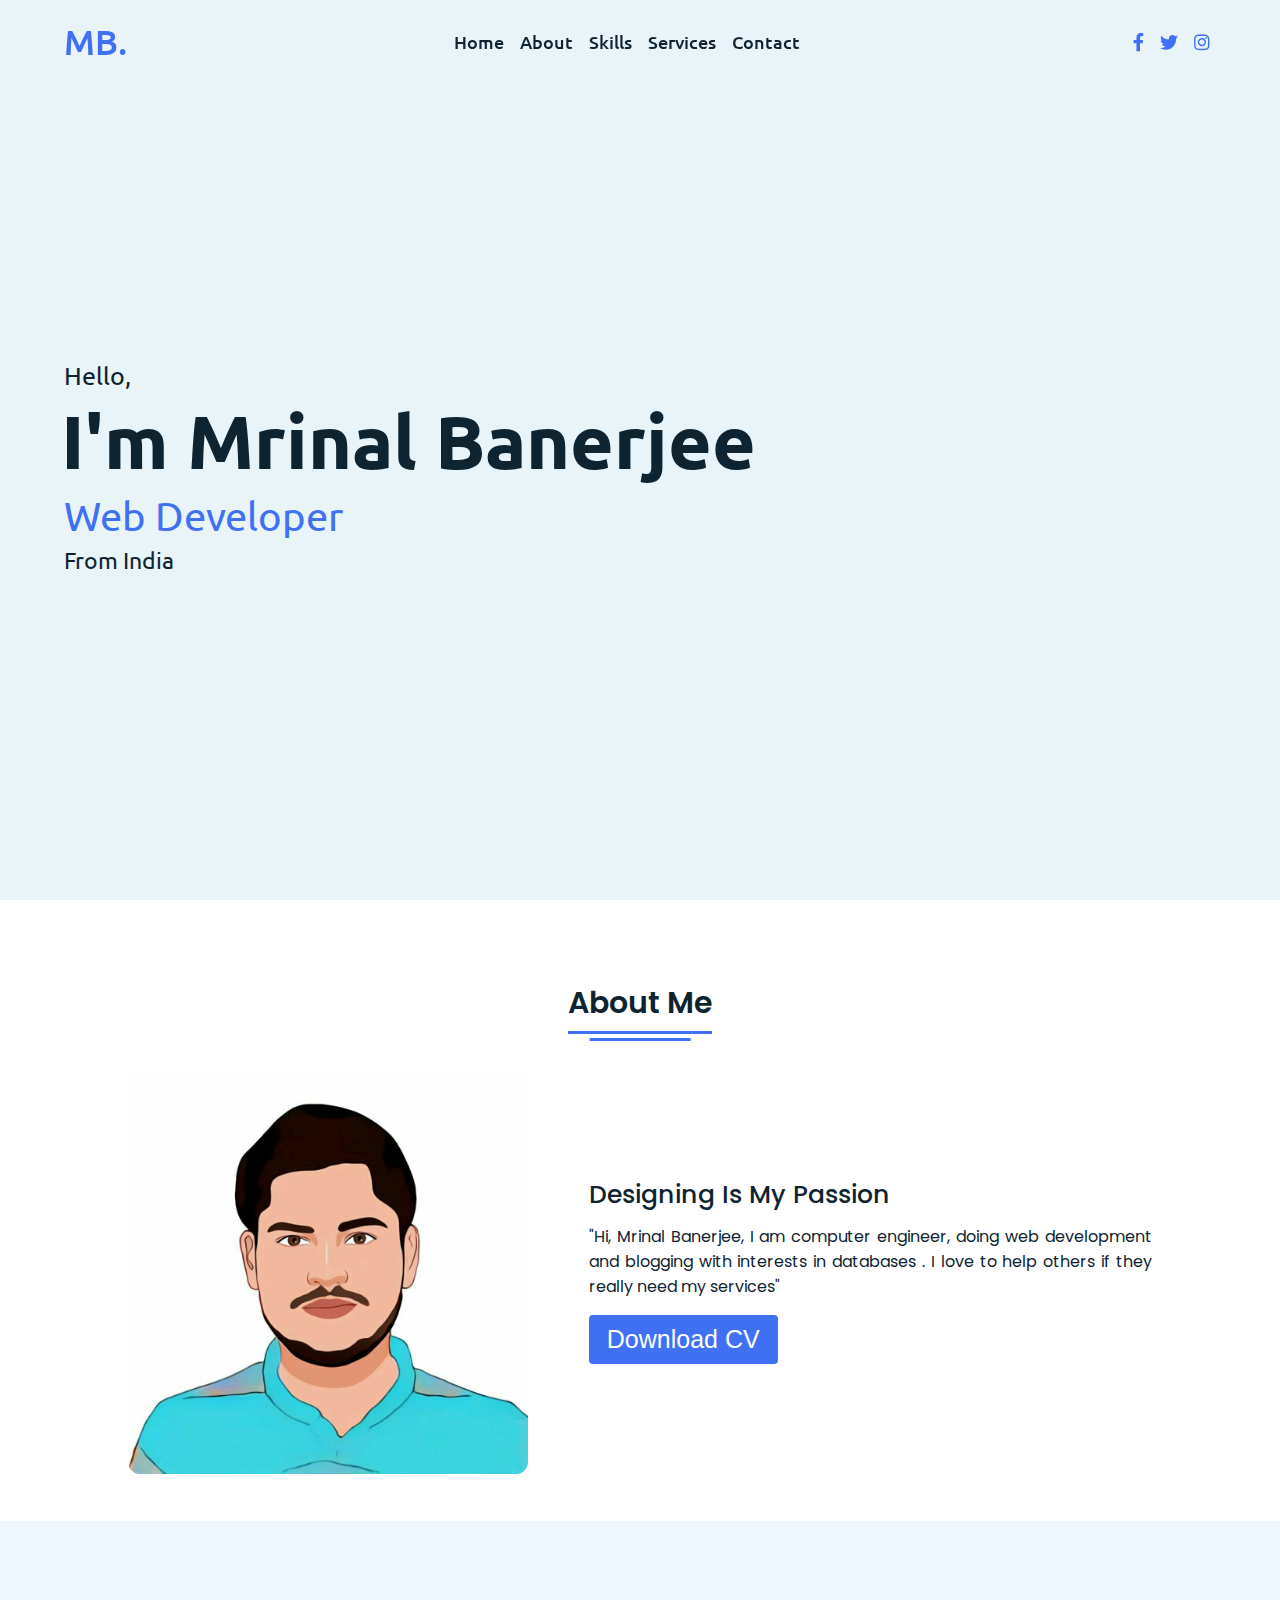
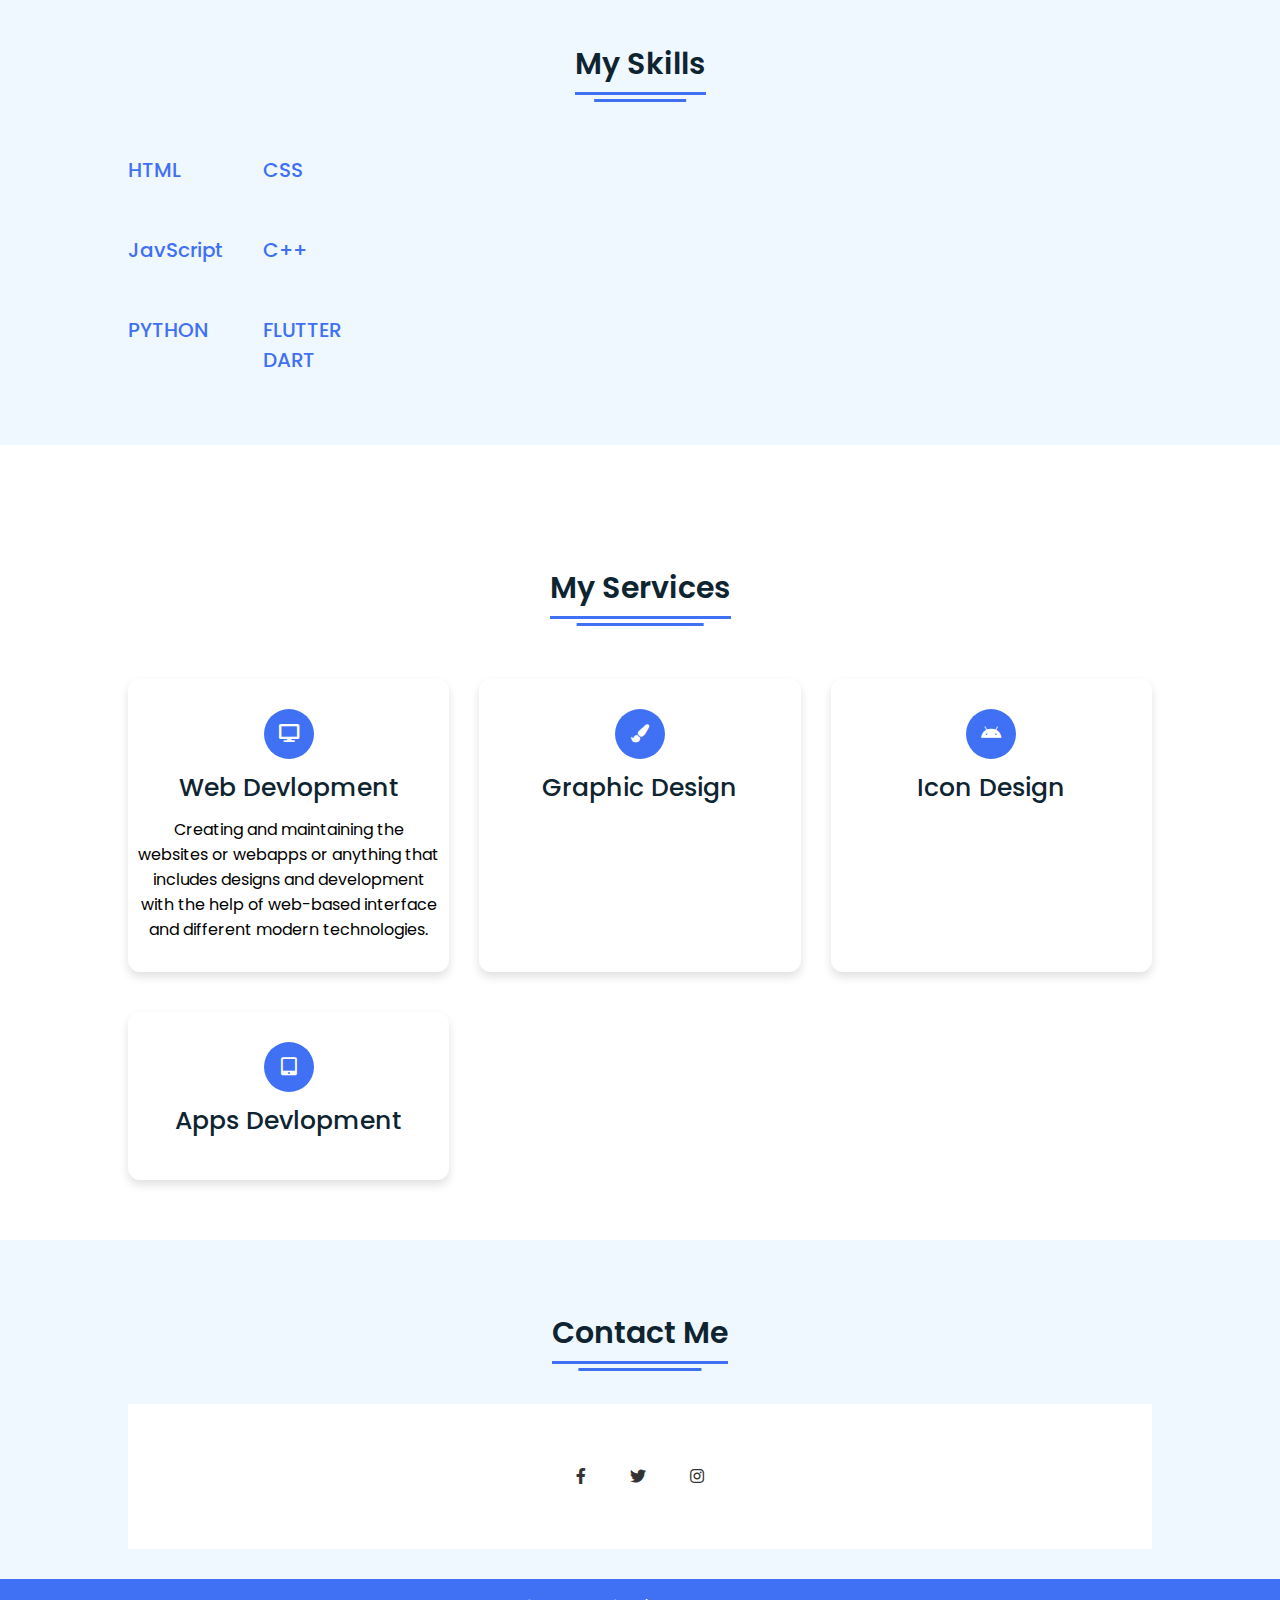
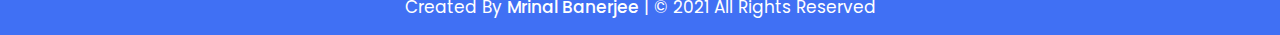
==== commit 25065800: "Update index.html" ====
--- a/index.html
+++ b/index.html
@@ -138,8 +138,7 @@
            <i class="fas fa-paint-brush"></i>
        </div>
        <div class="topic">Graphic Design</div>
-       <p>Lorem ipsum dolor sit amet, consectetur adipisicing elit. Mollitia autem quam odio, qui voluptatem eligendi?</p>
-     </div>
+       </div>
      <!--  <div class="box">
          <div class="icon">
            <i class="fas fa-chart-line"></i>
@@ -152,8 +151,7 @@
            <i class="fab fa-android"></i>
        </div>
        <div class="topic">Icon Design</div>
-       <p>Lorem ipsum dolor sit amet, consectetur adipisicing elit. Mollitia autem quam odio, qui voluptatem eligendi?</p>
-     </div>
+       </div>
      <!--  <div class="box">
          <div class="icon">
            <i class="fas fa-camera-retro"></i>
@@ -166,8 +164,7 @@
            <i class="fas fa-tablet-alt"></i>
        </div>
        <div class="topic">Apps Devlopment</div>
-       <p>Lorem ipsum dolor sit amet, consectetur adipisicing elit. Mollitia autem quam odio, qui voluptatem eligendi?</p>
-     </div>
+       </div>
    </div>
    </div>
  </section>
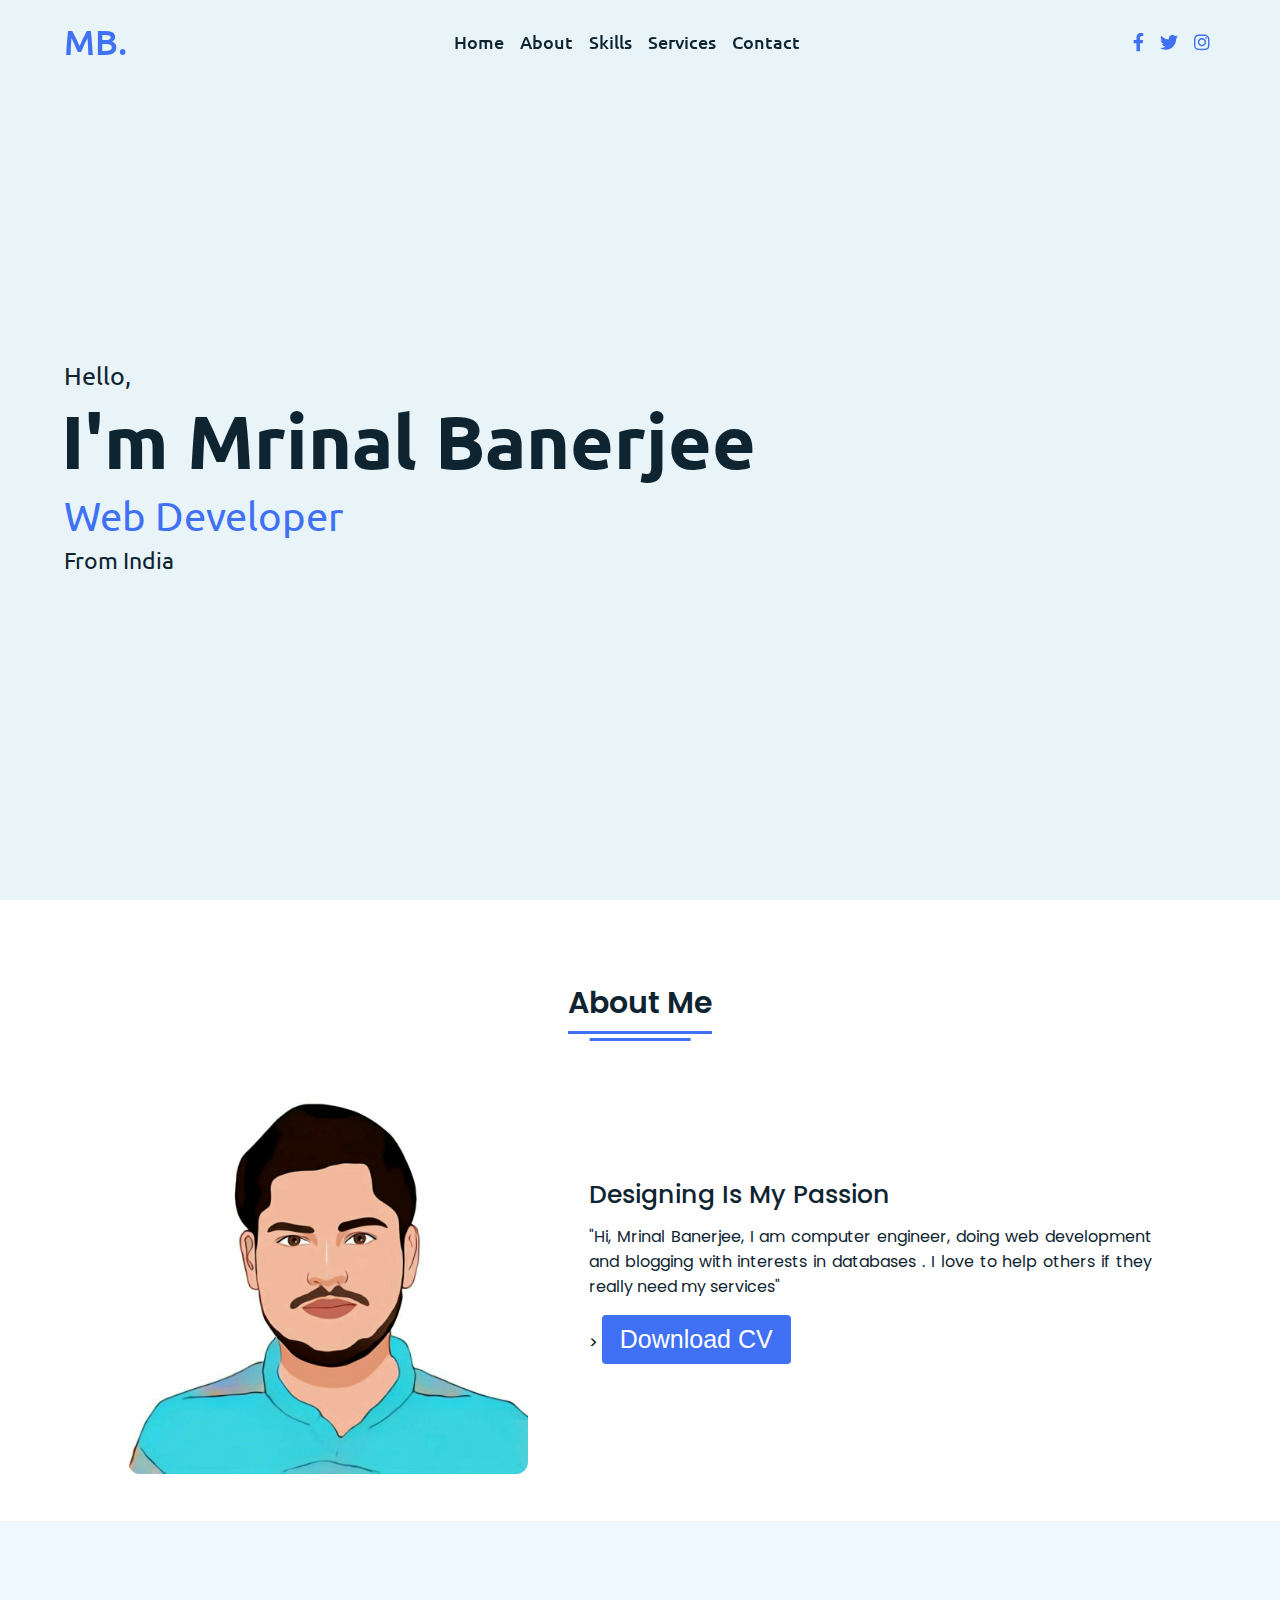
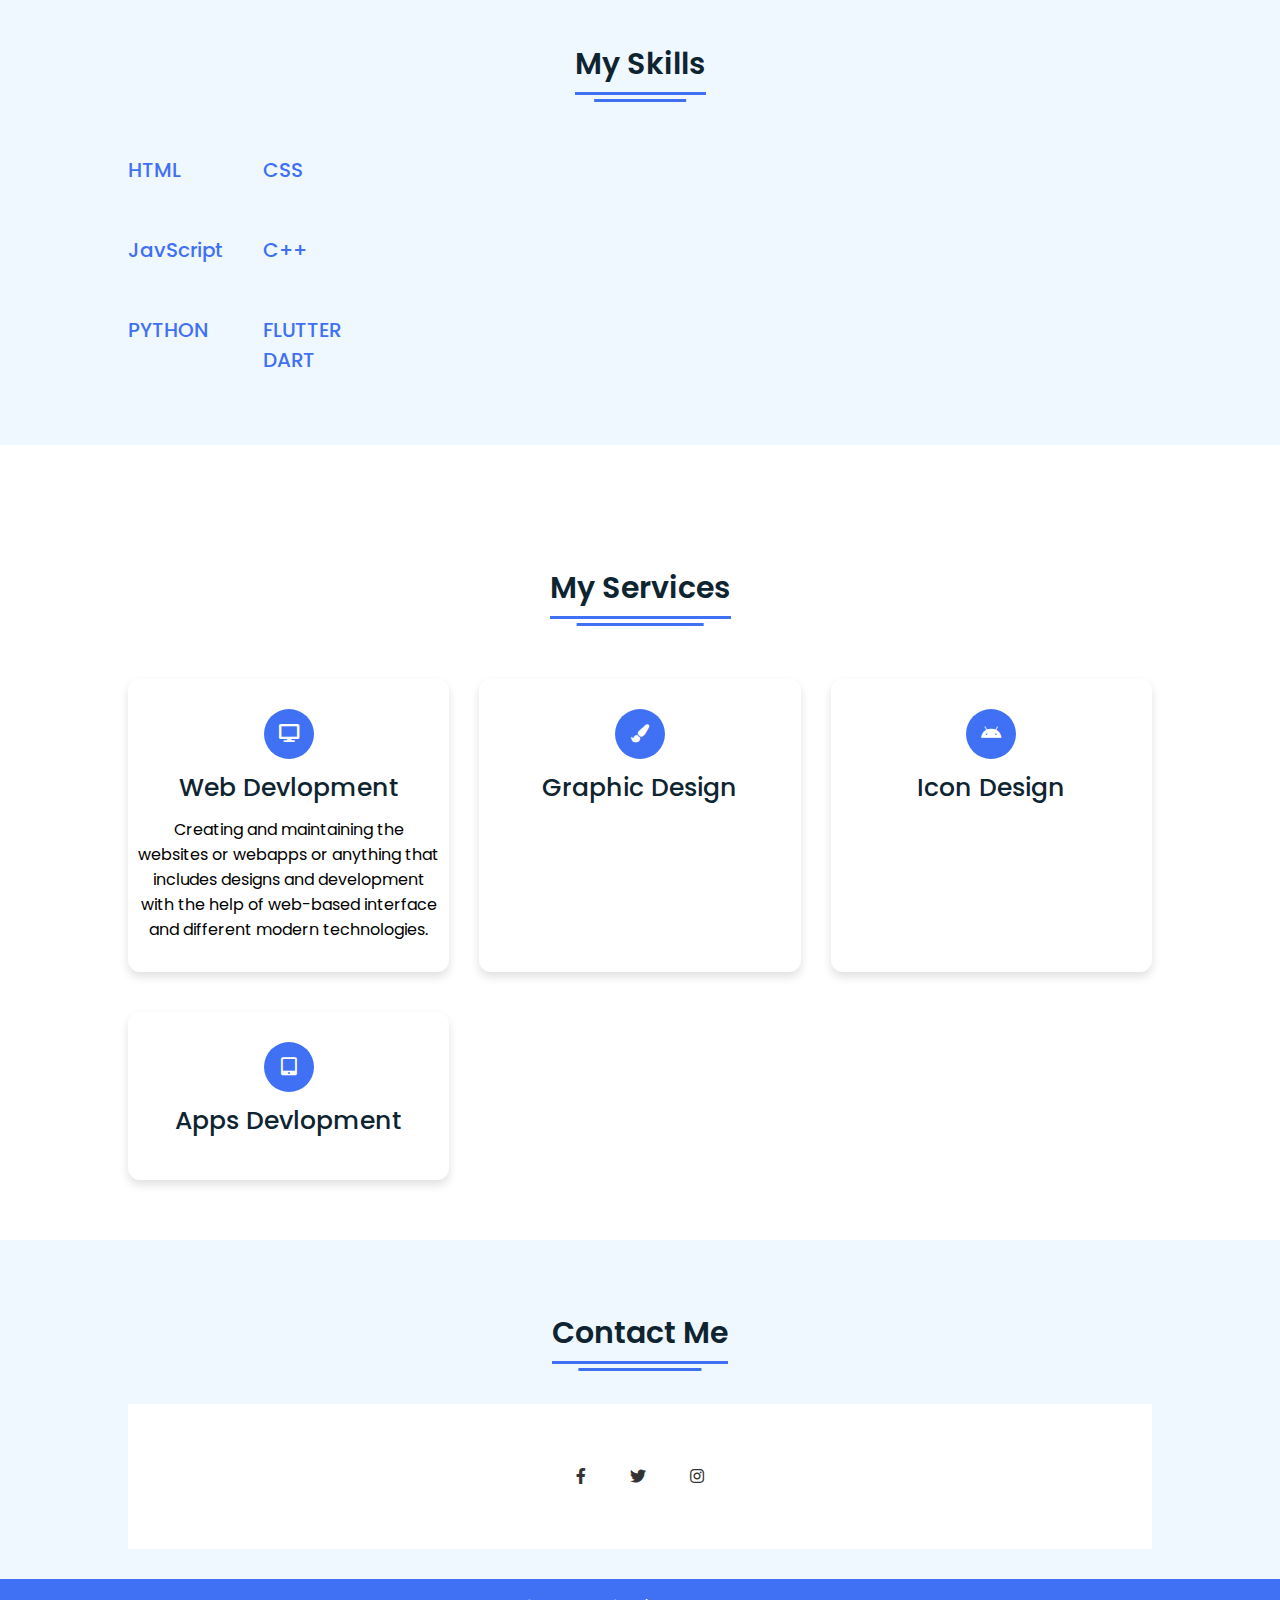
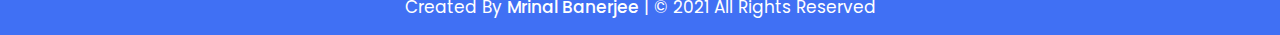
==== commit e3e837b7: "Update index.html" ====
--- a/index.html
+++ b/index.html
@@ -69,8 +69,8 @@
       <div class="topic">Designing Is My Passion</div>
       <p>"Hi, Mrinal Banerjee, I am computer engineer, doing web development and blogging with interests in databases . I love to help others if they really need my services"</p>
  
-<div class="button">
-        <button>Download CV</button>
+<div class="button" href="_Banerjee.mrinal.pdf" download="PDF">>
+        <button >Download CV</button>
       </div>
     </div>
   </div>
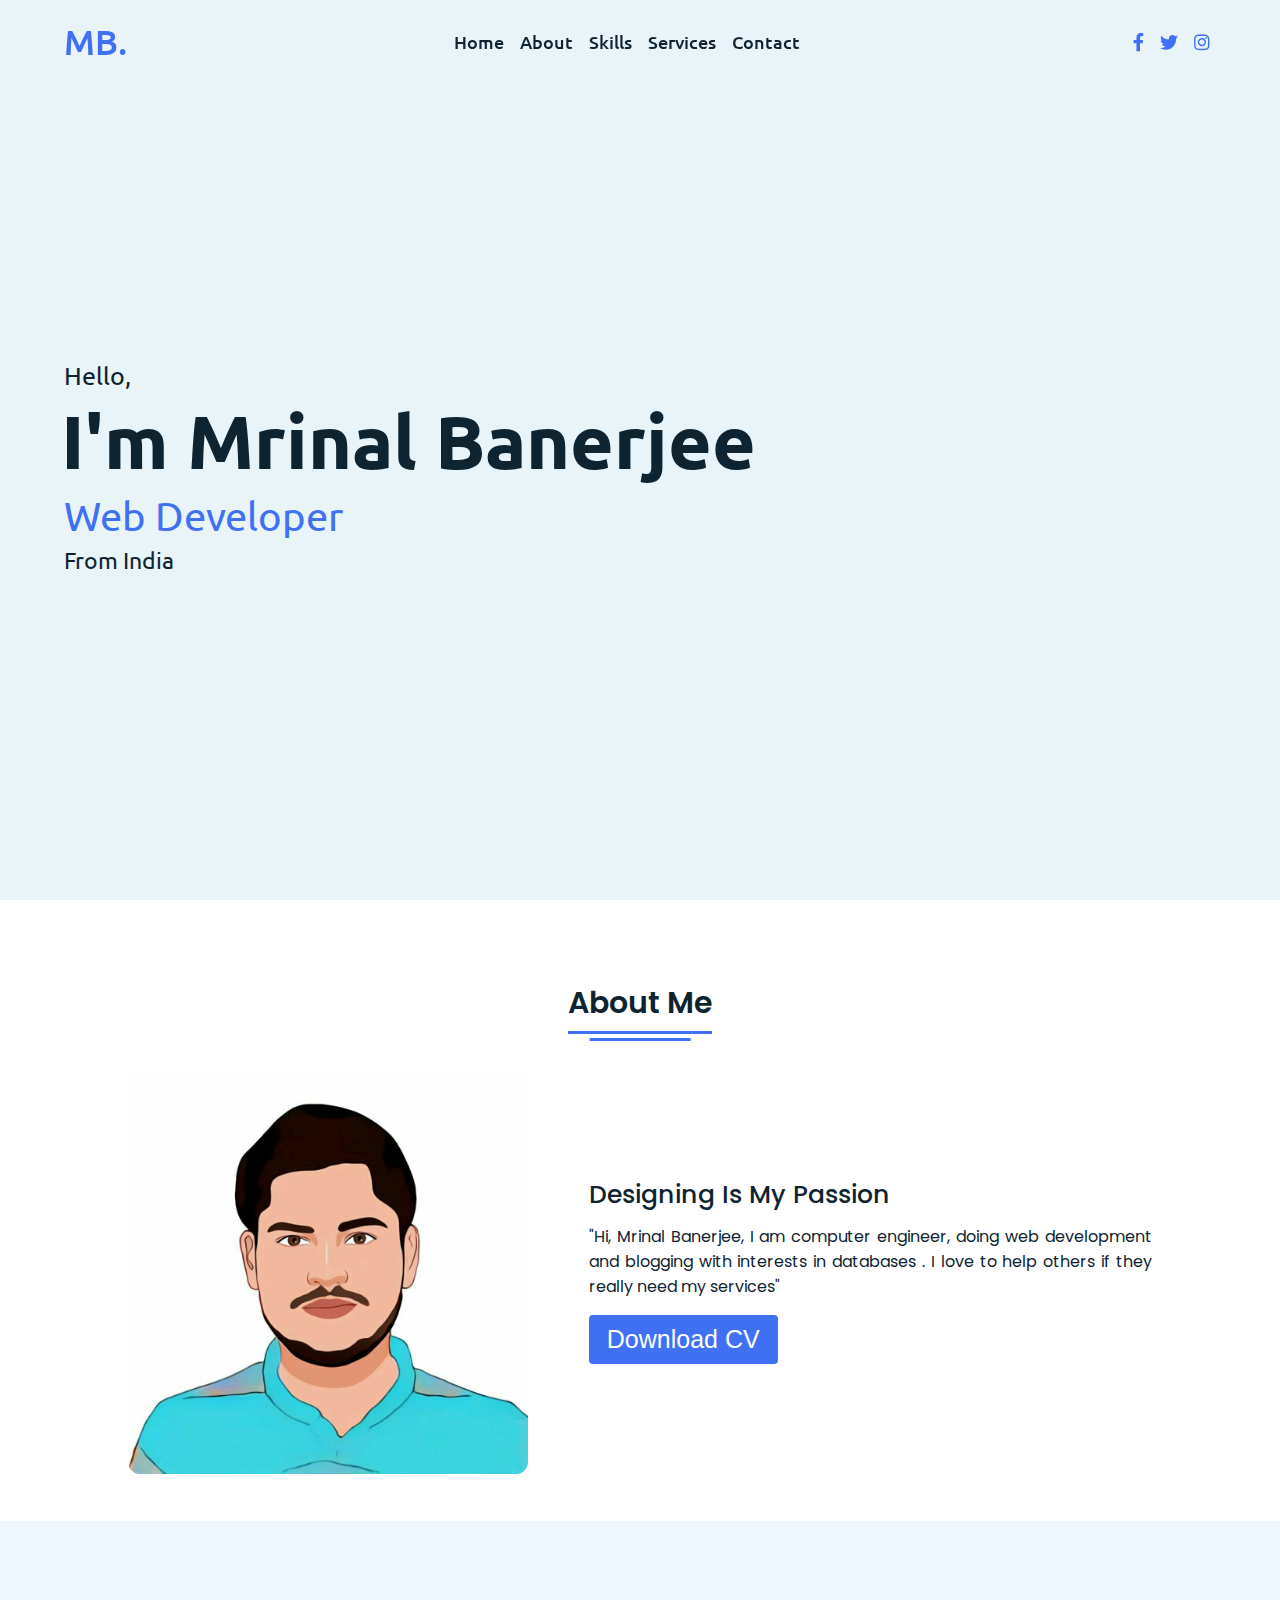
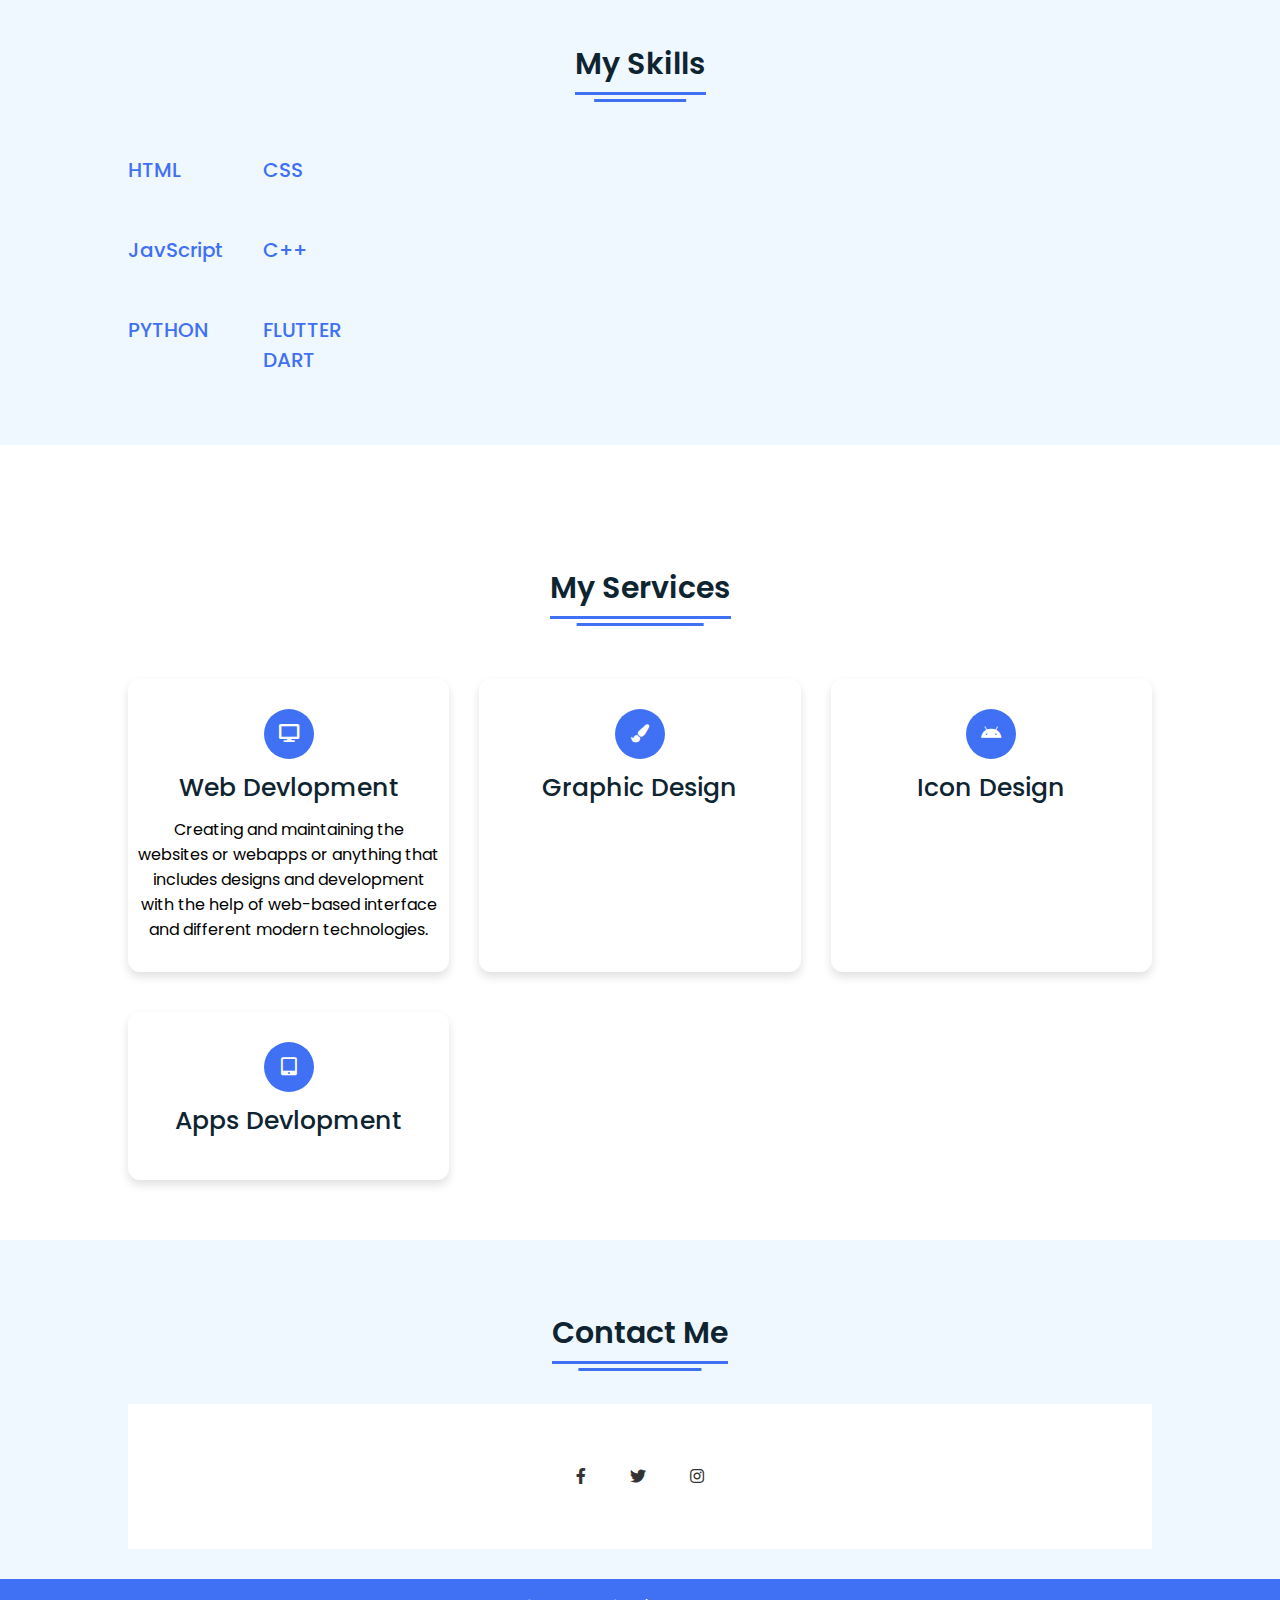
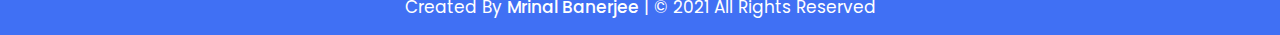
==== commit be62a265: "Update index.html" ====
--- a/index.html
+++ b/index.html
@@ -69,8 +69,8 @@
       <div class="topic">Designing Is My Passion</div>
       <p>"Hi, Mrinal Banerjee, I am computer engineer, doing web development and blogging with interests in databases . I love to help others if they really need my services"</p>
  
-<div class="button" href="_Banerjee.mrinal.pdf" download="PDF">>
-        <button >Download CV</button>
+<div class="button" >
+        <button href="_Banerjee.mrinal.pdf" >Download CV</button>
       </div>
     </div>
   </div>
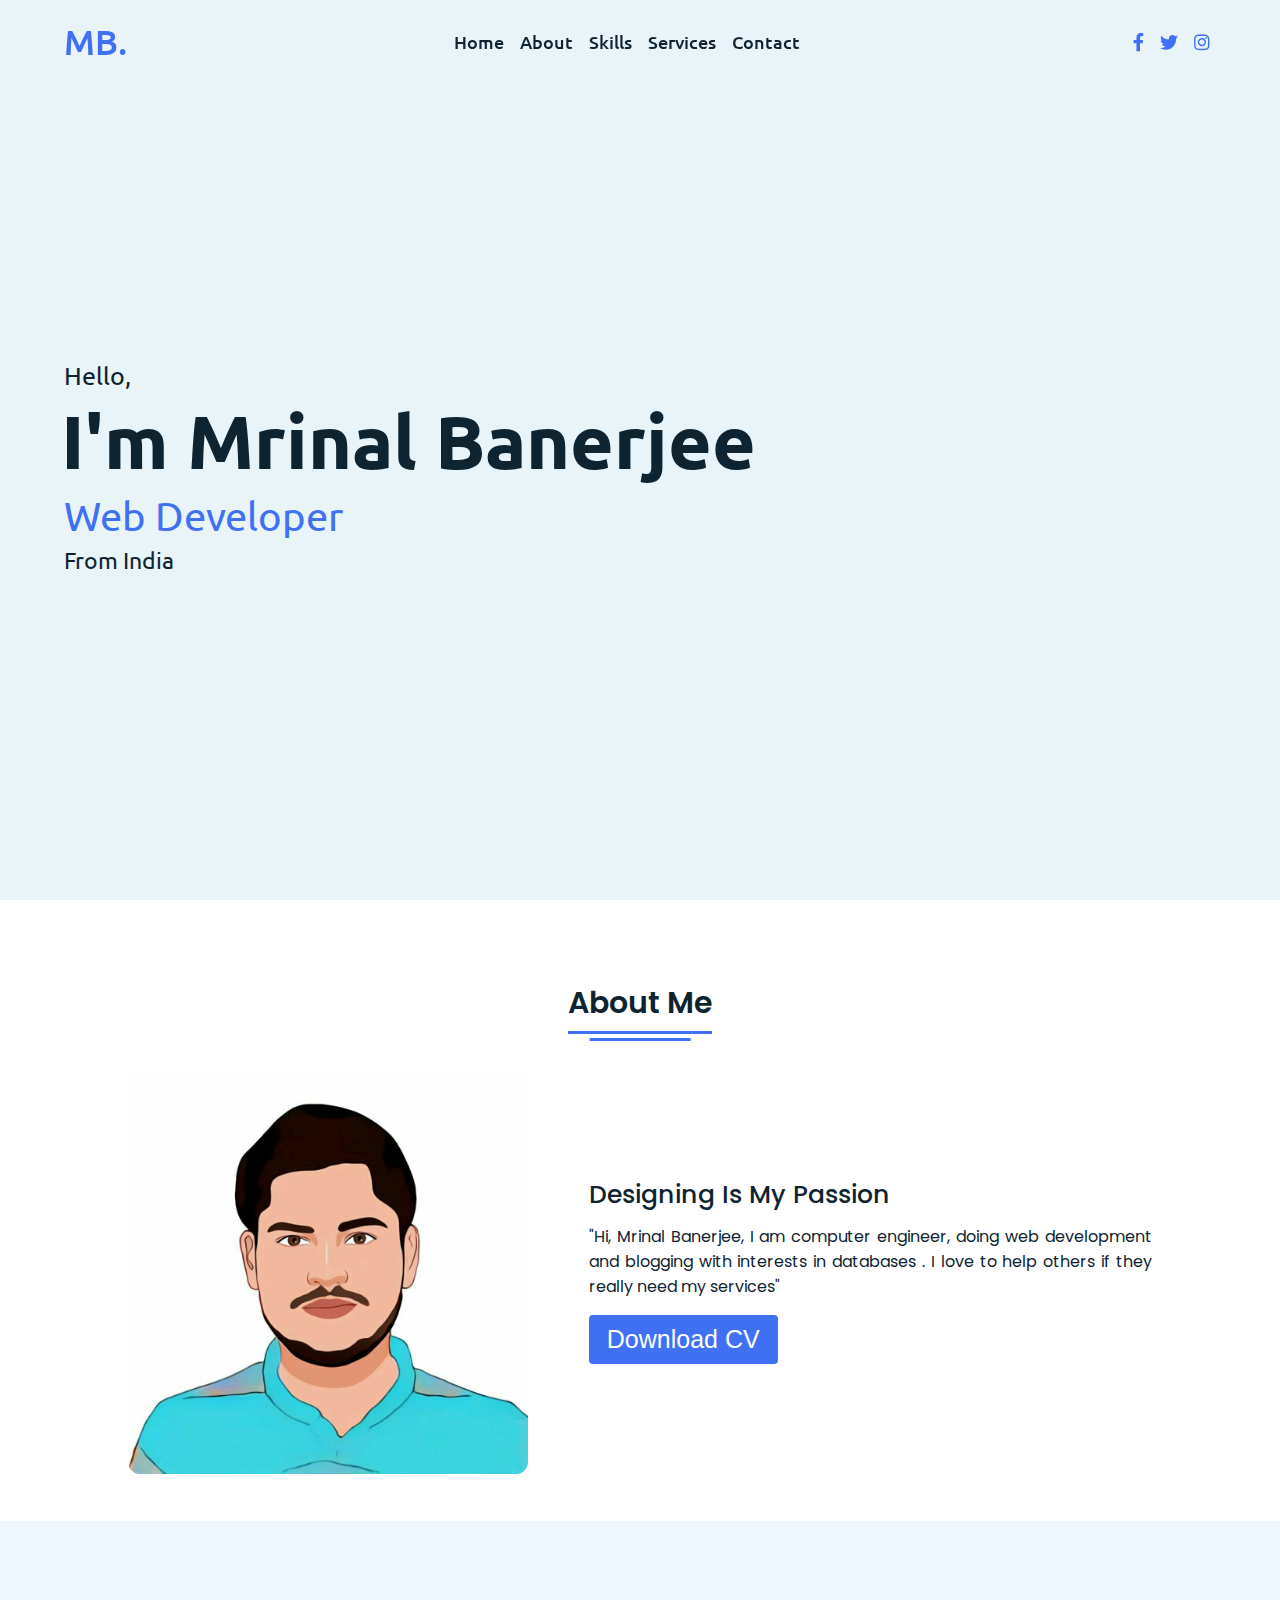
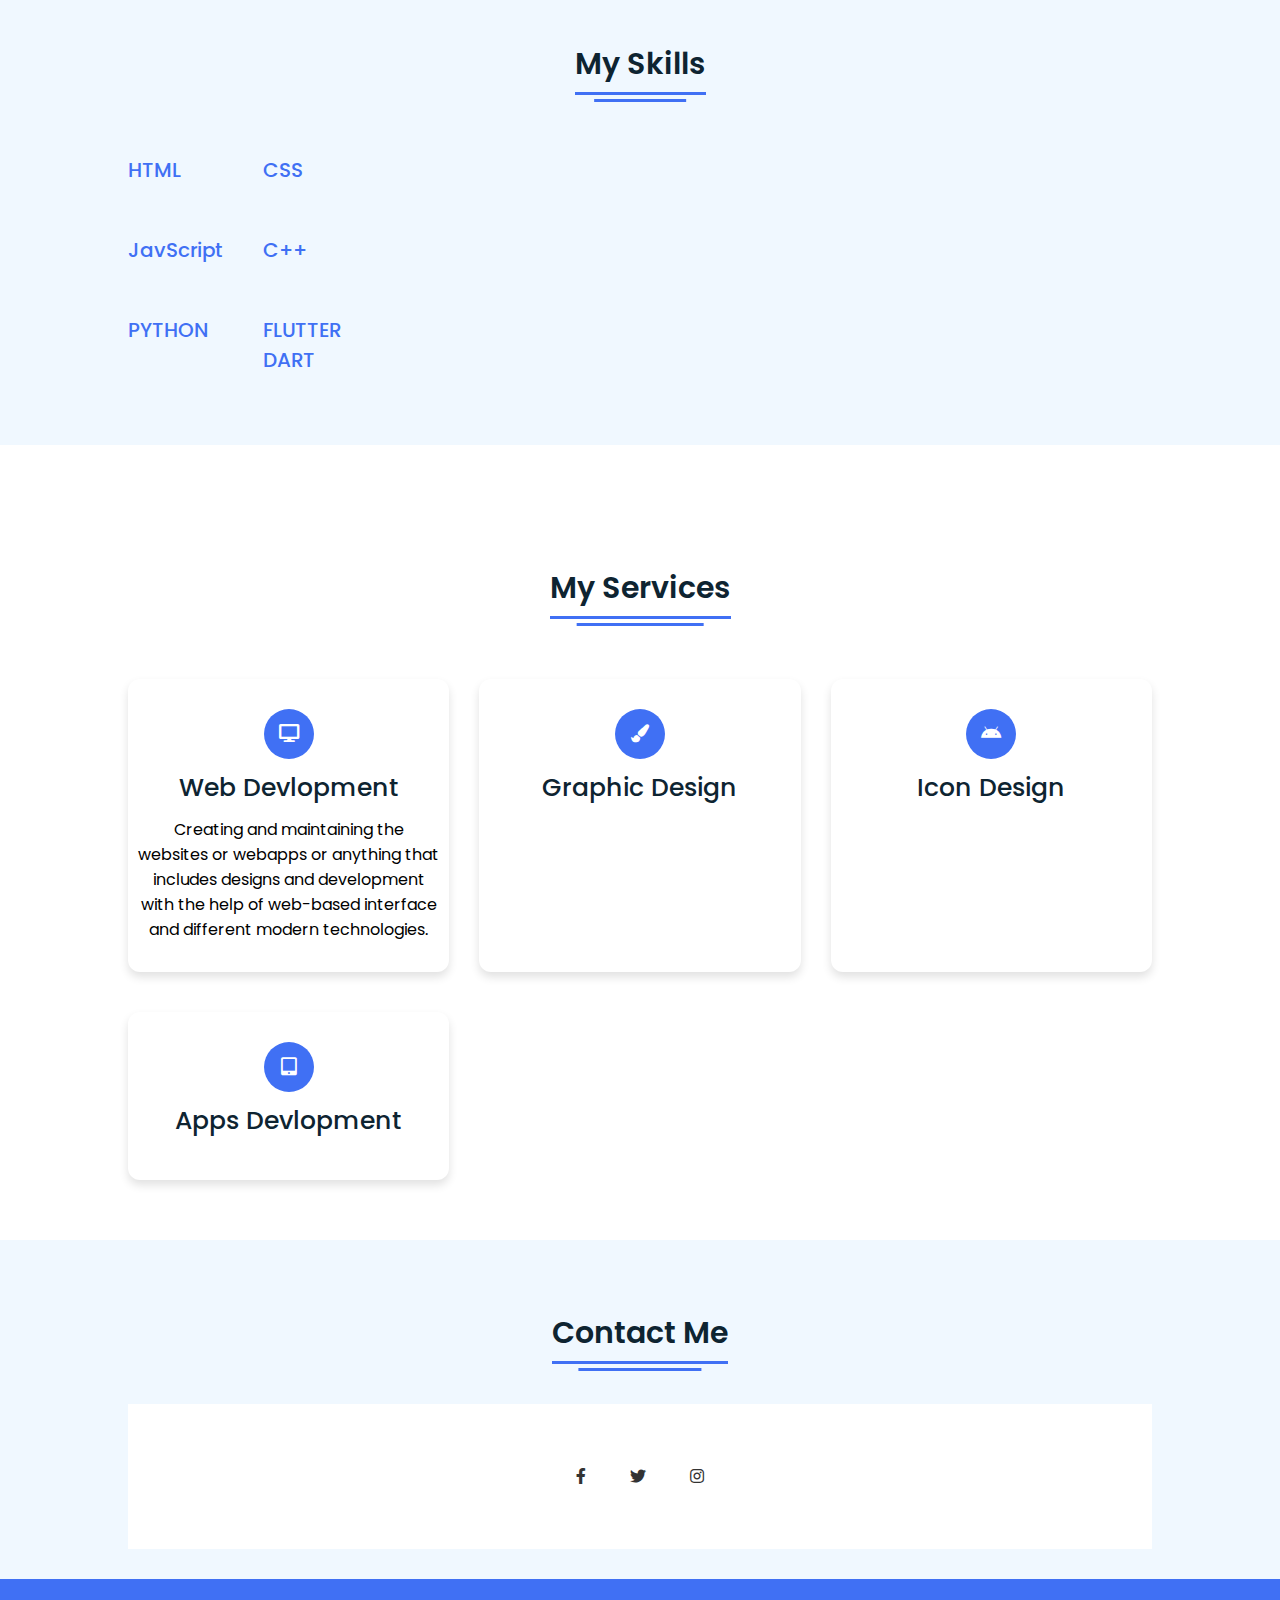
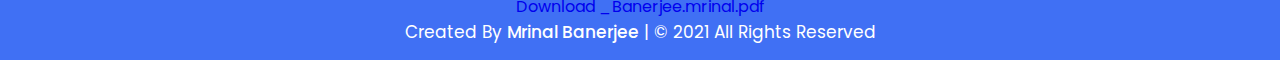
==== commit 6210a27c: "Update index.html" ====
--- a/index.html
+++ b/index.html
@@ -70,7 +70,7 @@
       <p>"Hi, Mrinal Banerjee, I am computer engineer, doing web development and blogging with interests in databases . I love to help others if they really need my services"</p>
  
 <div class="button" >
-        <button href="_Banerjee.mrinal.pdf" >Download CV</button>
+        <button>Download CV</button>
       </div>
     </div>
   </div>
@@ -182,6 +182,8 @@
 
 <!-- Footer Section Start -->
 <footer>
+
+  <a href="_Banerjee.mrinal.pdf" download>Download _Banerjee.mrinal.pdf</a>
   <div class="text">
     <span>Created By <a href="https://mrinalbanerjee.github.io" >Mrinal Banerjee</a> | &#169; 2021 All Rights Reserved</span>
   </div>
